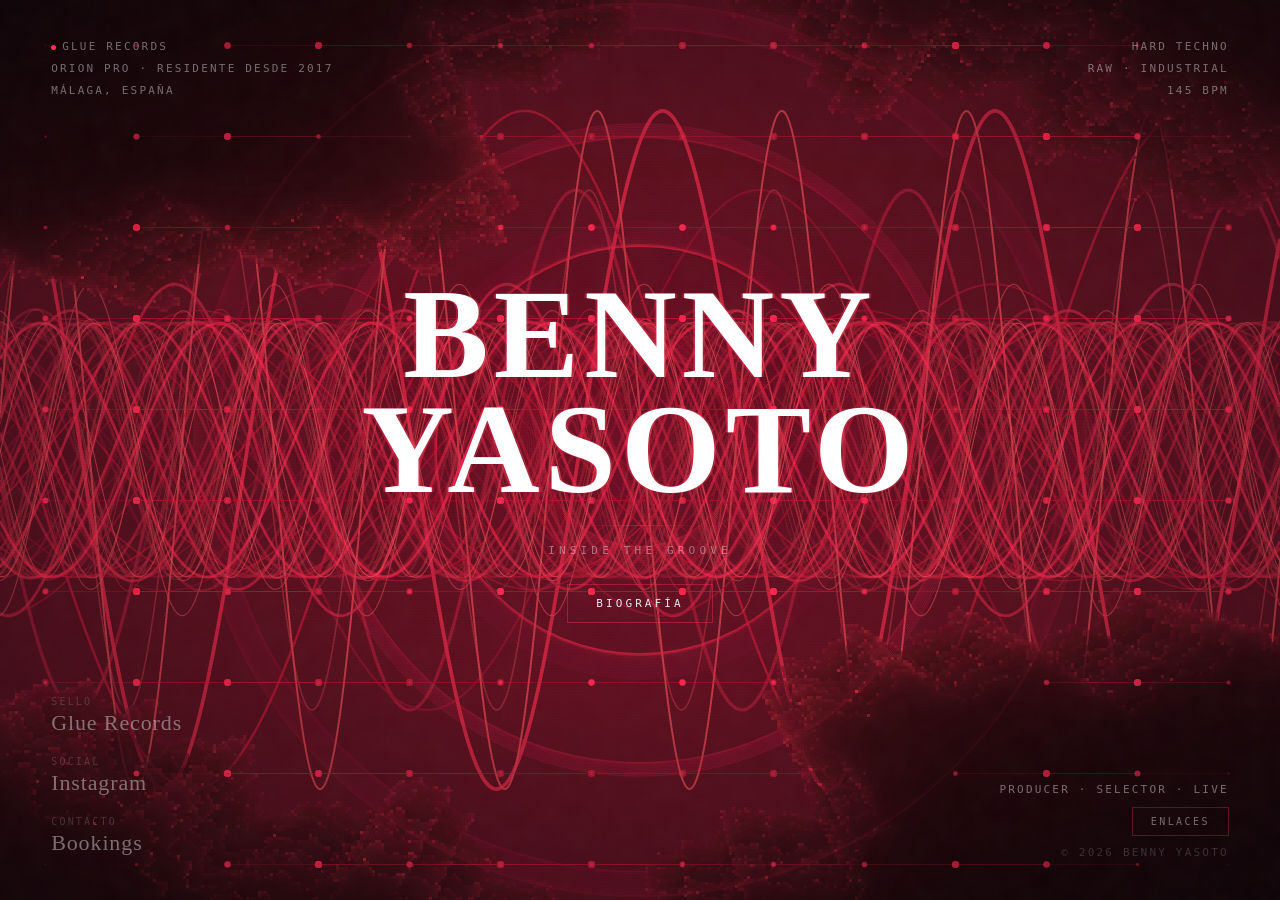
==== index.html @ 27568056 "fix: canvas visibilitychange, deferred boot, and modal focus Cancel rAF when tab hidden; defer fract" ====
<!DOCTYPE html>
<html lang="es">
<head>
<meta charset="UTF-8">
<meta name="viewport" content="width=device-width, initial-scale=1.0, viewport-fit=cover">
<meta name="description" content="Benny Yasoto — DJ y productor de techno de Málaga. Residente de Orion Pro. Hard techno, techno raw e industrial. Más de 20 años en la escena.">
<meta name="keywords" content="Benny Yasoto, techno Málaga, hard techno, Orion Pro, Glue Records, DJ España, techno industrial">
<meta name="author" content="Benny Yasoto">
<meta name="robots" content="index, follow, max-image-preview:large, max-snippet:-1, max-video-preview:-1">
<meta name="theme-color" content="#030308">
<meta name="color-scheme" content="dark">
<!-- CSP: unsafe-inline required for inline fractal script on GitHub Pages (no HTTP headers). -->
<meta http-equiv="Content-Security-Policy" content="default-src 'self'; script-src 'self' 'unsafe-inline'; style-src 'self' 'unsafe-inline' https://fonts.googleapis.com; font-src https://fonts.gstatic.com; img-src 'self' data: https:; connect-src 'self'; frame-ancestors 'none'">
<title>Benny Yasoto · Hard Techno · Málaga</title>

<link rel="canonical" href="https://bennyasoto.com/">
<link rel="alternate" hreflang="es" href="https://bennyasoto.com/">
<link rel="alternate" hreflang="x-default" href="https://bennyasoto.com/">
<link rel="icon" type="image/x-icon" href="/favicon.ico">
<link rel="icon" type="image/png" sizes="32x32" href="/favicon-32x32.png">
<link rel="icon" type="image/png" sizes="16x16" href="/favicon-16x16.png">
<link rel="apple-touch-icon" sizes="180x180" href="/apple-touch-icon.png">
<link rel="manifest" href="/site.webmanifest">

<meta property="og:type" content="website">
<meta property="og:title" content="Benny Yasoto · Hard Techno · Málaga">
<meta property="og:description" content="DJ malagueño, residente de Orion Pro. Techno raw e industrial con más de 20 años de trayectoria.">
<meta property="og:url" content="https://bennyasoto.com/">
<meta property="og:image" content="https://bennyasoto.com/assets/images/benny-yasoto.webp">
<meta property="og:locale" content="es_ES">

<meta name="twitter:card" content="summary_large_image">
<meta name="twitter:title" content="Benny Yasoto">
<meta name="twitter:description" content="Hard techno · Raw · Málaga · Orion Pro">
<meta name="twitter:image" content="https://bennyasoto.com/assets/images/benny-yasoto.webp">

<script type="application/ld+json">
{
  "@context": "https://schema.org",
  "@type": "MusicGroup",
  "name": "Benny Yasoto",
  "url": "https://bennyasoto.com",
  "description": "DJ y productor de techno con base en Málaga. Residente de Orion Pro. Hard techno, raw e industrial. Más de 20 años en la escena.",
  "image": "https://bennyasoto.com/assets/images/benny-yasoto.webp",
  "genre": ["Techno", "Hard Techno", "Industrial Techno", "Electronic"],
  "address": {
    "@type": "PostalAddress",
    "addressLocality": "Málaga",
    "addressCountry": "ES"
  },
  "memberOf": {
    "@type": "MusicGroup",
    "name": "Glue Records",
    "url": "https://gluerecords.club"
  },
  "sameAs": [
    "https://gluerecords.club",
    "https://www.instagram.com/bennyyasoto/",
    "https://ra.co/dj/bennyyasoto",
    "https://www.beatport.com/artist/benny-yasoto/81478",
    "https://musiluz.com/staff/benny_yasoto"
  ]
}
</script>
<script type="application/ld+json">
{
  "@context": "https://schema.org",
  "@type": "Person",
  "name": "Benny Yasoto",
  "jobTitle": "DJ",
  "knowsAbout": ["Techno", "Hard Techno", "Electronic Music Production", "DJ Techniques"],
  "url": "https://bennyasoto.com",
  "sameAs": [
    "https://gluerecords.club",
    "https://www.instagram.com/bennyyasoto/",
    "https://ra.co/dj/bennyyasoto",
    "https://www.beatport.com/artist/benny-yasoto/81478",
    "https://musiluz.com/staff/benny_yasoto"
  ]
}
</script>

<link rel="dns-prefetch" href="//fonts.googleapis.com">
<link rel="preconnect" href="https://fonts.googleapis.com">
<link rel="preconnect" href="https://fonts.gstatic.com" crossorigin>
<style>
/* Benny Yasoto — theme (Dedalo101 artist site) */
:root {
  --bg: #030308;
  --red: #ff3355;
  --red-hot: #ff5570;
  --red-deep: #c41835;
  --text: #e8e8f0;
  --dim: rgba(232, 232, 240, 0.45);
  --faint: rgba(232, 232, 240, 0.18);
  --font-mono: 'Share Tech Mono', ui-monospace, 'Cascadia Mono', monospace;
  --font-display: 'Special Elite', Georgia, serif;
}

*, *::before, *::after { margin: 0; padding: 0; box-sizing: border-box; }

html {
  -webkit-text-size-adjust: 100%;
  text-size-adjust: 100%;
  color-scheme: dark;
}

html, body {
  width: 100%;
  height: 100%;
  overflow: hidden;
  overscroll-behavior: none;
  touch-action: none;
  background: var(--bg);
  color: var(--text);
  font-family: var(--font-mono);
}

#bg-canvas {
  position: fixed;
  inset: 0;
  z-index: 0;
  width: 100%;
  height: 100%;
  pointer-events: none;
  touch-action: none;
}

.vignette {
  position: fixed;
  inset: 0;
  z-index: 1;
  pointer-events: none;
  background: radial-gradient(ellipse 90% 85% at 50% 48%, transparent 35%, rgba(3, 3, 8, 0.55) 100%);
}

.scanlines {
  position: fixed;
  inset: 0;
  z-index: 2;
  pointer-events: none;
  opacity: 0.85;
  background: repeating-linear-gradient(
    to bottom,
    transparent,
    transparent 2px,
    rgba(0, 0, 0, 0.04) 2px,
    rgba(0, 0, 0, 0.04) 3px
  );
}

.grain {
  position: fixed;
  z-index: 3;
  pointer-events: none;
  inset: -150%;
  width: 400%;
  height: 400%;
  opacity: 0.03;
  background-image: url("data:image/svg+xml,%3Csvg viewBox='0 0 200 200' xmlns='http://www.w3.org/2000/svg'%3E%3Cfilter id='n'%3E%3CfeTurbulence type='fractalNoise' baseFrequency='.8' numOctaves='4' stitchTiles='stitch'/%3E%3C/filter%3E%3Crect width='100%25' height='100%25' filter='url(%23n)'/%3E%3C/svg%3E");
  animation: grain 0.45s steps(1) infinite;
}

@keyframes grain {
  0%   { transform: translate(0, 0); }
  20%  { transform: translate(-3%, -5%); }
  40%  { transform: translate(5%, 2%); }
  60%  { transform: translate(-2%, 6%); }
  80%  { transform: translate(4%, -3%); }
  100% { transform: translate(0, 0); }
}

/* ── Shell grid (Glue-inspired corners) ─────────────────────────── */
.shell {
  position: fixed;
  inset: 0;
  z-index: 10;
  display: grid;
  grid-template-columns: 1fr auto 1fr;
  grid-template-rows: 1fr auto 1fr;
  padding: clamp(20px, 4vh, 56px) clamp(20px, 4vw, 72px);
  padding-top: max(clamp(20px, 4vh, 56px), env(safe-area-inset-top));
  padding-bottom: max(clamp(20px, 4vh, 56px), env(safe-area-inset-bottom));
  padding-left: max(clamp(20px, 4vw, 72px), env(safe-area-inset-left));
  padding-right: max(clamp(20px, 4vw, 72px), env(safe-area-inset-right));
  pointer-events: none;
}

.corner-tl { grid-column: 1; grid-row: 1; align-self: start; justify-self: start; }
.corner-tr { grid-column: 3; grid-row: 1; align-self: start; justify-self: end; text-align: right; }
.corner-bl { grid-column: 1; grid-row: 3; align-self: end; justify-self: start; }
.corner-br { grid-column: 3; grid-row: 3; align-self: end; justify-self: end; text-align: right; }
.center { grid-column: 2; grid-row: 2; align-self: center; justify-self: center; text-align: center; pointer-events: all; }

.meta {
  font-size: clamp(9px, 1vw, 11px);
  letter-spacing: 0.2em;
  line-height: 2;
  color: var(--dim);
  text-transform: uppercase;
  pointer-events: all;
}

.meta a {
  color: inherit;
  text-decoration: none;
  transition: color 0.2s;
}

.meta a:hover { color: var(--red); }

.meta-foot {
  color: var(--faint);
}

.meta-sep { color: var(--faint); pointer-events: none; }

.pulse {
  display: inline-block;
  width: 5px;
  height: 5px;
  border-radius: 50%;
  background: var(--red);
  margin-right: 6px;
  vertical-align: middle;
  animation: throb 2.4s ease-in-out infinite;
}

@keyframes throb {
  0%, 100% { opacity: 1; transform: scale(1); }
  50% { opacity: 0.3; transform: scale(0.7); }
}

/* ── Hero ───────────────────────────────────────────────────────── */
.title-wrap {
  position: relative;
  display: inline-block;
  margin: 0 auto;
}

.title {
  font-family: var(--font-display);
  font-size: clamp(48px, 12vw, 128px);
  line-height: 0.9;
  letter-spacing: 0.04em;
  text-transform: uppercase;
  color: #fff;
  text-shadow:
    -2px 0 0 rgba(255, 40, 80, 0.4),
    2px 0 0 rgba(255, 85, 95, 0.3),
    0 0 60px rgba(255, 51, 85, 0.12);
  user-select: none;
}

.title-line {
  position: relative;
  display: inline-block;
}

.title-line::before,
.title-line::after {
  content: attr(data-text);
  position: absolute;
  inset: 0;
  pointer-events: none;
}

.title-line::before {
  color: var(--red);
  animation: glitch1 7s infinite step-start;
  clip-path: polygon(0 0, 0 0, 0 0, 0 0);
}

.title-line::after {
  color: var(--red-hot);
  animation: glitch2 7s infinite step-start;
  clip-path: polygon(0 0, 0 0, 0 0, 0 0);
}

@keyframes glitch1 {
  0%, 88%, 100% { clip-path: polygon(0 0, 0 0, 0 0, 0 0); transform: translate(0); }
  89% { clip-path: polygon(0 18%, 100% 18%, 100% 40%, 0 40%); transform: translate(-3px, 1px); opacity: 0.85; }
  90% { clip-path: polygon(0 55%, 100% 55%, 100% 70%, 0 70%); transform: translate(3px, 0); opacity: 0.6; }
  91% { clip-path: polygon(0 0, 0 0, 0 0, 0 0); }
}

@keyframes glitch2 {
  0%, 90%, 100% { clip-path: polygon(0 0, 0 0, 0 0, 0 0); transform: translate(0); }
  91% { clip-path: polygon(0 32%, 100% 32%, 100% 52%, 0 52%); transform: translate(4px, -1px); opacity: 0.45; }
  92% { clip-path: polygon(0 0, 0 0, 0 0, 0 0); }
}

.eyebrow {
  display: block;
  font-size: clamp(8px, 1vw, 10px);
  letter-spacing: 0.55em;
  color: rgba(255, 51, 85, 0.45);
  text-transform: uppercase;
  margin-bottom: clamp(12px, 2vh, 24px);
}

.rule {
  display: block;
  width: clamp(48px, 12vw, 120px);
  height: 1px;
  margin: clamp(14px, 2vh, 22px) auto;
  background: linear-gradient(90deg, transparent, var(--red), transparent);
  opacity: 0.4;
}

.tagline {
  font-size: clamp(9px, 1.1vw, 11px);
  letter-spacing: 0.38em;
  color: var(--dim);
  text-transform: uppercase;
}

/* ── Bio button ─────────────────────────────────────────────────── */
.btn-bio {
  display: inline-block;
  margin-top: clamp(18px, 3vh, 28px);
  padding: 12px 28px;
  font-family: var(--font-mono);
  font-size: clamp(9px, 1vw, 11px);
  letter-spacing: 0.28em;
  text-transform: uppercase;
  color: var(--text);
  background: transparent;
  border: 1px solid rgba(255, 51, 85, 0.4);
  cursor: pointer;
  transition: border-color 0.2s, color 0.2s, box-shadow 0.2s;
}

.btn-bio:hover,
.btn-bio:focus-visible,
.btn-links:hover,
.btn-links:focus-visible {
  border-color: var(--red);
  color: var(--red);
  box-shadow: 0 0 24px rgba(255, 51, 85, 0.2);
  outline: none;
}

.btn-links {
  display: inline-block;
  margin: 6px 0;
  padding: 8px 18px;
  font-family: var(--font-mono);
  font-size: clamp(8px, 0.95vw, 10px);
  letter-spacing: 0.24em;
  text-transform: uppercase;
  color: var(--dim);
  background: transparent;
  border: 1px solid rgba(255, 51, 85, 0.3);
  cursor: pointer;
  transition: border-color 0.2s, color 0.2s, box-shadow 0.2s;
  pointer-events: all;
}

/* ── Links ──────────────────────────────────────────────────────── */
.links {
  display: flex;
  flex-direction: column;
  gap: 12px;
  pointer-events: all;
}

.link {
  text-decoration: none;
  display: flex;
  flex-direction: column;
  gap: 3px;
  position: relative;
  padding-bottom: 8px;
}

.link::after {
  content: '';
  position: absolute;
  bottom: 0;
  left: 0;
  height: 1px;
  width: 0;
  background: var(--red);
  transition: width 0.45s cubic-bezier(0.22, 1, 0.36, 1);
}

.link:hover::after { width: 100%; }
.link:hover .l-name { color: #fff; }
.link:hover .l-plat { color: var(--red); }

.l-plat {
  font-size: clamp(8px, 1vw, 10px);
  letter-spacing: 0.22em;
  color: var(--faint);
  text-transform: uppercase;
}

.l-name {
  font-family: var(--font-display);
  font-size: clamp(16px, 3vw, 22px);
  letter-spacing: 0.04em;
  color: var(--dim);
  transition: color 0.2s;
}

/* ── Modals ─────────────────────────────────────────────────────── */
.site-modal {
  position: fixed;
  inset: 0;
  z-index: 100;
  display: flex;
  align-items: center;
  justify-content: center;
  padding: clamp(16px, 4vw, 40px);
  background: rgba(3, 3, 8, 0.88);
  backdrop-filter: blur(8px);
  opacity: 0;
  visibility: hidden;
  transition: opacity 0.3s ease, visibility 0.3s;
  pointer-events: none;
  touch-action: auto;
}

.site-modal.is-open {
  opacity: 1;
  visibility: visible;
  pointer-events: all;
}

.site-modal__dialog {
  position: relative;
  width: min(720px, 100%);
  max-height: min(90vh, 820px);
  overflow-y: auto;
  touch-action: pan-y;
  scrollbar-width: thin;
  scrollbar-color: var(--faint) transparent;
  background: rgba(8, 8, 16, 0.98);
  border: 1px solid rgba(255, 51, 85, 0.25);
  box-shadow: 0 24px 80px rgba(0, 0, 0, 0.6);
  padding: clamp(20px, 4vw, 36px);
}

.site-modal__close {
  position: absolute;
  top: 12px;
  right: 14px;
  width: 36px;
  height: 36px;
  font-size: 22px;
  line-height: 1;
  color: var(--dim);
  background: none;
  border: 1px solid var(--faint);
  cursor: pointer;
  transition: color 0.2s, border-color 0.2s;
}

.site-modal__close:hover,
.site-modal__close:focus-visible {
  color: var(--red);
  border-color: var(--red);
  outline: none;
}

.bio-modal__grid {
  display: grid;
  grid-template-columns: minmax(120px, 200px) 1fr;
  gap: clamp(16px, 3vw, 28px);
  align-items: start;
}

.bio-modal__photo {
  width: 100%;
  aspect-ratio: 1;
  object-fit: cover;
  border: 1px solid rgba(255, 51, 85, 0.2);
  filter: contrast(1.05) saturate(0.9);
}

.bio-modal__title {
  font-family: var(--font-display);
  font-size: clamp(22px, 4vw, 32px);
  letter-spacing: 0.06em;
  text-transform: uppercase;
  color: #fff;
  margin-bottom: 12px;
}

.bio-modal__subtitle {
  font-size: clamp(8px, 0.95vw, 10px);
  letter-spacing: 0.25em;
  color: rgba(255, 51, 85, 0.55);
  text-transform: uppercase;
  margin-bottom: 18px;
}

.bio-modal__text {
  font-size: clamp(12px, 1.35vw, 14px);
  line-height: 1.75;
  letter-spacing: 0.02em;
  color: var(--dim);
  text-transform: none;
}

.bio-modal__text p + p {
  margin-top: 1em;
}

.bio-modal__text strong {
  color: var(--text);
  font-weight: 400;
}

.bio-modal__heading {
  font-family: var(--font-display);
  font-size: clamp(14px, 2vw, 18px);
  letter-spacing: 0.08em;
  text-transform: uppercase;
  color: rgba(255, 51, 85, 0.75);
  margin-top: 1.4em;
  margin-bottom: 0.5em;
}

.bio-modal__text .bio-modal__heading:first-child {
  margin-top: 0;
}

.links-modal__title {
  font-family: var(--font-display);
  font-size: clamp(22px, 4vw, 32px);
  letter-spacing: 0.06em;
  text-transform: uppercase;
  color: #fff;
  margin-bottom: 10px;
  padding-right: 40px;
}

.links-modal__subtitle {
  font-size: clamp(8px, 0.95vw, 10px);
  letter-spacing: 0.25em;
  color: rgba(255, 51, 85, 0.55);
  text-transform: uppercase;
  margin-bottom: 20px;
}

.links-modal__list {
  list-style: none;
  display: flex;
  flex-direction: column;
  gap: 0;
}

.links-modal__list li {
  border-bottom: 1px solid rgba(255, 51, 85, 0.12);
}

.links-modal__list a {
  display: block;
  padding: 12px 0;
  font-size: clamp(11px, 1.2vw, 13px);
  letter-spacing: 0.06em;
  color: var(--dim);
  text-decoration: none;
  text-transform: none;
  transition: color 0.2s, padding-left 0.25s;
}

.links-modal__list a:hover,
.links-modal__list a:focus-visible {
  color: var(--red);
  padding-left: 6px;
  outline: none;
}

/* ── Touch targets ──────────────────────────────────────────────── */
nav,
.links,
.link,
.btn-bio,
.btn-links,
.meta a,
.site-modal a,
.site-modal button {
  touch-action: manipulation;
}

/* ── Mobile layout ──────────────────────────────────────────────── */
@media (max-width: 767px) {
  .shell {
    grid-template-columns: 1fr;
    grid-template-rows: auto 1fr auto auto;
    grid-template-areas:
      "top"
      "center"
      "links"
      "foot";
    gap: 10px;
    padding-top: max(14px, env(safe-area-inset-top));
    padding-bottom: max(14px, env(safe-area-inset-bottom));
    padding-left: max(16px, env(safe-area-inset-left));
    padding-right: max(16px, env(safe-area-inset-right));
  }

  .corner-tl {
    grid-area: top;
    grid-column: unset;
    grid-row: unset;
    line-height: 1.75;
  }

  .corner-tr { display: none; }

  .center {
    grid-area: center;
    grid-column: unset;
    grid-row: unset;
    align-self: center;
    padding: 8px 0;
  }

  .corner-bl {
    grid-area: links;
    grid-column: unset;
    grid-row: unset;
    justify-self: stretch;
    width: 100%;
  }

  .corner-br {
    grid-area: foot;
    grid-column: unset;
    grid-row: unset;
    text-align: center;
    justify-self: center;
    line-height: 1.6;
  }

  .title {
    font-size: clamp(38px, 13vw, 68px);
  }

  .eyebrow {
    letter-spacing: 0.35em;
    margin-bottom: clamp(10px, 2vh, 18px);
  }

  .links {
    flex-direction: row;
    flex-wrap: wrap;
    justify-content: center;
    gap: 16px 24px;
  }

  .link {
    min-width: 0;
    padding-bottom: 6px;
  }

  .l-name {
    font-size: clamp(14px, 4vw, 18px);
  }

  .meta {
    font-size: clamp(8px, 2.4vw, 10px);
  }
}

@media (max-width: 560px) {
  .bio-modal__grid {
    grid-template-columns: 1fr;
  }

  .bio-modal__photo {
    max-width: 200px;
    margin: 0 auto;
  }
}

@media (prefers-reduced-motion: reduce) {
  .pulse,
  .grain,
  .title-line::before,
  .title-line::after {
    animation: none;
  }

  #bg-canvas {
    opacity: 0.55;
  }
}
/* a11y: skip link for keyboard users */
.skip-link {
  position: absolute;
  left: -9999px;
  top: 0;
  z-index: 9999;
  background: #fff;
  color: #000;
  padding: 0.5em 1em;
  text-decoration: none;
}
.skip-link:focus {
  left: 0;
}

/* creative: mechanical slide-in for modals — fast techno feel */
.site-modal.is-open .site-modal__dialog {
  animation: modal-in 80ms ease-out both;
}
@keyframes modal-in {
  from { transform: translateY(12px); opacity: 0.6; }
  to { transform: translateY(0); opacity: 1; }
}

/* creative: crosshair cursor on pointer devices */
@media (hover: hover) and (pointer: fine) {
  html, body, .shell, .shell a, .shell button {
    cursor: url("data:image/svg+xml,%3Csvg xmlns='http://www.w3.org/2000/svg' width='20' height='20' viewBox='0 0 20 20'%3E%3Cpath stroke='%23ff2850' stroke-width='1.2' d='M10 0v20M0 10h20'/%3E%3Ccircle cx='10' cy='10' r='2' fill='%23ff2850'/%3E%3C/svg%3E") 10 10, crosshair;
  }
}

/* creative: left-border flash on links modal hover */
.links-modal__list a {
  border-left: 2px solid transparent;
  padding-left: 8px;
  transition: color 0.2s, padding-left 0.25s, border-color 0.15s;
}
.links-modal__list a:hover,
.links-modal__list a:focus-visible {
  border-left-color: var(--red);
  padding-left: 12px;
}

@media (prefers-reduced-motion: reduce) {
  .site-modal.is-open .site-modal__dialog {
    animation: none;
  }
}

</style>
<link rel="preload" as="style" href="https://fonts.googleapis.com/css2?family=Special+Elite&family=Share+Tech+Mono&display=swap" onload="this.onload=null;this.rel='stylesheet'">
<noscript><link rel="stylesheet" href="https://fonts.googleapis.com/css2?family=Special+Elite&family=Share+Tech+Mono&display=swap"></noscript>
<script>
if ('ontouchstart' in window) {
  document.addEventListener('touchmove', function (e) {
    if (e.target.closest && e.target.closest('.site-modal, .site-modal__dialog')) return;
    e.preventDefault();
  }, { passive: false });
}
</script>
</head>
<body>
<!-- creative: skip link — instant keyboard access to hero without tabbing through chrome -->
<a href="#main-content" class="skip-link">Saltar al contenido</a>

<canvas id="bg-canvas" role="presentation" aria-hidden="true"></canvas>
<div class="vignette" aria-hidden="true"></div>
<div class="scanlines" aria-hidden="true"></div>
<div class="grain" aria-hidden="true"></div>

<main class="shell">
  <div class="corner-tl meta">
    <a href="https://gluerecords.club" target="_blank" rel="noopener noreferrer"><span class="pulse"></span>Glue Records</a><br>
    <span>Orion Pro · Residente desde 2017</span><br>
    Málaga, España
  </div>

  <div class="corner-tr meta">
    Hard Techno<br>
    Raw · Industrial<br>
    145 BPM
  </div>

  <div class="center" id="main-content">
    <div class="title-wrap">
      <h1 class="title" id="lcp-title">
        <span class="title-line" data-text="Benny">Benny</span><br>
        <span class="title-line" data-text="Yasoto">Yasoto</span>
      </h1>
    </div>
    <span class="rule" aria-hidden="true"></span>
    <p class="tagline">Inside the groove</p>
    <button type="button" class="btn-bio" id="bio-open" aria-haspopup="dialog" aria-controls="bio-modal">
      Biografía
    </button>
  </div>

  <nav class="corner-bl links" aria-label="Enlaces">
    <a href="https://gluerecords.club" target="_blank" rel="noopener noreferrer" class="link">
      <span class="l-plat">Sello</span>
      <span class="l-name">Glue Records</span>
    </a>
    <a href="https://www.instagram.com/bennyyasoto/" target="_blank" rel="noopener noreferrer" class="link">
      <span class="l-plat">Social</span>
      <span class="l-name">Instagram</span>
    </a>
    <a href="mailto:bookings@bennyasoto.com" class="link">
      <span class="l-plat">Contacto</span>
      <span class="l-name">Bookings</span>
    </a>
  </nav>

  <div class="corner-br meta">
    <span>Producer · Selector · Live</span><br>
    <button type="button" class="btn-links" id="links-open" aria-haspopup="dialog" aria-controls="links-modal">
      Enlaces
    </button><br>
    <span class="meta-foot">© 2026 Benny Yasoto</span>
  </div>
</main>

<div class="site-modal bio-modal" id="bio-modal" role="dialog" aria-modal="true" aria-labelledby="bio-title" aria-hidden="true">
  <div class="site-modal__dialog bio-modal__dialog">
    <button type="button" class="site-modal__close bio-modal__close" id="bio-close" aria-label="Cerrar biografía"><span aria-hidden="true">×</span></button>
    <div class="bio-modal__grid">
      <picture>
        <source type="image/webp" srcset="assets/images/benny-yasoto.webp">
        <img
          class="bio-modal__photo"
          src="assets/images/benny-yasoto.jpg"
          width="400"
          height="400"
          alt="Benny Yasoto — DJ y productor de techno"
          loading="lazy"
          decoding="async"
        >
      </picture>
      <div>
        <h2 class="bio-modal__title" id="bio-title">Benny Yasoto</h2>
        <p class="bio-modal__subtitle">DJ · Productor · Docente · Málaga</p>
        <div class="bio-modal__text">
          <p>
            <strong>Benny Yasoto</strong> es un DJ, productor y docente con base en Málaga, reconocido por una trayectoria
            de más de 20 años que abarca desde el electro experimental hasta el techno minimalista. Además de su faceta
            artística como residente en clubes emblemáticos como <strong>Orion Pro</strong>, <strong>MANIKI</strong> y
            <strong>Mor Club</strong>, Yasoto ejerce actualmente como profesor de DJ, impartiendo Master Class en la
            academia <strong>Musiluz</strong> para formar a nuevas generaciones de artistas.
          </p>
          <h3 class="bio-modal__heading">Inicios y Conexión con Berlín</h3>
          <p>
            Su carrera comenzó precozmente a los 13 años con una residencia en el Squirrel Club de Estepona, donde definió
            su sonido inicial junto al colectivo <strong>Levation</strong>. Aunque su base siempre ha sido la costa malagueña,
            Yasoto consolidó una fuerte conexión con Berlín en sus años de formación y expansión profesional. Esta relación
            no solo se refleja en sus actuaciones en clubes legendarios de la capital alemana como <strong>Lux Club</strong>,
            <strong>Bar 23</strong> y <strong>Zmf</strong>, sino también en su producción musical: tiene programados
            lanzamientos con el sello berlinés <strong>Eintakt Records</strong>, lo que subraya su integración en la escena
            techno germánica desde sus inicios.
          </p>
          <h3 class="bio-modal__heading">Evolución Profesional y Colectivos</h3>
          <p>
            En el año 2000, dio un giro hacia sonidos más minimalistas durante su residencia en <strong>Rubí Club</strong>,
            uniéndose posteriormente al colectivo <strong>Toys</strong>. Un hito decisivo ocurrió en 2003 cuando, tras
            compartir cabina con <strong>Intelec</strong>, fue apadrinado por <strong>Miga-label</strong> (Granada), uno de
            los primeros net-labels europeos. Esta etapa le permitió expandir su presencia nacional, actuando en festivales
            como <strong>Etnosur</strong> (Jaén) y <strong>Klubber's Day</strong> (Madrid), y en clubes de toda la península.
          </p>
          <h3 class="bio-modal__heading">Labor Docente y Legado</h3>
          <p>
            Actualmente, Benny Yasoto combina su agenda de actuaciones —que incluye compartir cartel con figuras como
            <strong>Carl Cox</strong>, <strong>Ken Ishii</strong> y <strong>The Advent</strong>— con su labor educativa.
            En su rol de profesor, transmite su experiencia en técnica de mezcla, selección musical y cultura de club,
            enfocándose en la pureza del sonido y el uso del vinilo. Su producción discográfica incluye temas como
            «Beni el Bell» y «Elek Fresk», y mantiene una presencia activa como director artístico y residente en la sala
            <strong>True Club</strong> y <strong>Sala París 15</strong>.
          </p>
        </div>
      </div>
    </div>
  </div>
</div>

<div class="site-modal links-modal" id="links-modal" role="dialog" aria-modal="true" aria-labelledby="links-title" aria-hidden="true">
  <div class="site-modal__dialog links-modal__dialog">
    <button type="button" class="site-modal__close links-modal__close" id="links-close" aria-label="Cerrar enlaces"><span aria-hidden="true">×</span></button>
    <h2 class="links-modal__title" id="links-title">Enlaces</h2>
    <p class="links-modal__subtitle">Prensa · Música · Eventos · Formación</p>
    <ul class="links-modal__list">
      <li><a href="https://musiluz.com/staff/benny_yasoto" target="_blank" rel="noopener noreferrer">Musiluz · Profesor DJ</a></li>
      <li><a href="https://www.junodownload.com/artists/Benny+Yasoto/tracks/" target="_blank" rel="noopener noreferrer">Juno Download · Discografía</a></li>
      <li><a href="https://www.beatport.com/artist/benny-yasoto/81478" target="_blank" rel="noopener noreferrer">Beatport · Benny Yasoto</a></li>
      <li><a href="https://www.beatport.com/label/eintakt-records/1434" target="_blank" rel="noopener noreferrer">Beatport · Eintakt Records</a></li>
      <li><a href="https://ra.co/events/2220995" target="_blank" rel="noopener noreferrer">Resident Advisor · Evento</a></li>
      <li><a href="https://paris15.es/event/orion-pro-oscar-mulero/" target="_blank" rel="noopener noreferrer">Sala París 15 · Orion Pro × Óscar Mulero</a></li>
      <li><a href="https://entradium.com/en/events/orion-pro-fatima-hajji" target="_blank" rel="noopener noreferrer">Entradium · Orion Pro × Fatima Hajji</a></li>
      <li><a href="https://entradium.com/en/events/orion-pro-tensal" target="_blank" rel="noopener noreferrer">Entradium · Orion Pro × Tensal</a></li>
      <li><a href="https://entradium.com/events/polegroup-showcase-x-orion-pro-norbak-ribe" target="_blank" rel="noopener noreferrer">Entradium · Pole Group × Orion Pro</a></li>
      <li><a href="https://www.suenasur.com/evento/orion-adriana-lpez-173495490867694f9c57578.html" target="_blank" rel="noopener noreferrer">Suena Sur · Orion Pro × Adriana López</a></li>
      <li><a href="https://www.nostromomagazine.es/techno-internacional-made-in-malaga/" target="_blank" rel="noopener noreferrer">Nostromo Magazine · Made in Málaga</a></li>
      <li><a href="https://viciousmagazine.com/news/musiluz-aprende-disfruta-y-suena-con-un-futuro-que-es-mas-presente-que-nunca-en-el-sector-audiovisual/" target="_blank" rel="noopener noreferrer">Vicious Magazine · Musiluz</a></li>
      <li><a href="https://www.murcia.com/noticias/2008/06-19-sala-puertas-castilla-murcia-acoge.asp" target="_blank" rel="noopener noreferrer">Murcia.com · Sala Puertas de Castilla</a></li>
      <li><a href="https://es-es.facebook.com/orionprospain/videos/orion-pro-umekumek-l-poty-l-benny-yasoto-l-alex-ribera-l-paula-kasbaeh-unete-a-n/2983068191708045/" target="_blank" rel="noopener noreferrer">Facebook · Orion Pro × Umek</a></li>
      <li><a href="https://www.amazon.es/Benny-Yasoto/dp/B00EQBQ70G" target="_blank" rel="noopener noreferrer">Amazon · Benny Yasoto</a></li>
    </ul>
  </div>
</div>

<!-- visuals:inline:start -->
<script>
/**
 * Benny Yasoto — reactive wave/grid + Prisss-style fractals (red, 145 BPM)
 * Pointer/touch warps all layers. Patterns auto-cycle every 16 beats.
 */
(function () {
  'use strict';

  const reduceMotion = window.matchMedia('(prefers-reduced-motion: reduce)').matches;
  const isMobile = window.innerWidth < 768 || window.matchMedia('(pointer: coarse)').matches;

  const BPM = 145;
  const TEMPO = BPM / 60;
  const BEAT_SEC = 60 / BPM;
  const WAVE_SCROLL = BPM * 0.078;
  const GRID_STEP = BPM * 0.00048;
  const FADE_OPACITY = 0.04;
  const PULSE_FREQ = TEMPO * 2;
  const FLASH_THRESHOLD = 0.88;
  const GLITCH_FREQ = TEMPO * 4;
  const PATTERN_CYCLE_BEATS = 16;

  const C = {
    main: [255, 40, 80],
    hot: [255, 85, 95],
    deep: [196, 24, 53],
  };

  const rgba = (c, a) => `rgba(${c[0]},${c[1]},${c[2]},${a})`;
  const CSTR = { main: '255,40,80', hot: '255,85,95', deep: '196,24,53' };

  const PERFORMANCE_PRESETS = [
    {
      name: 'low',
      pixelStep: 5,
      maxIterations: 22,
      dataDensity: 55,
      dataDensityMobile: 32,
      barnsleyPoints: 1200,
      dragonIterations: 6,
      spiralDepth: 3,
      glitchSlices: 1,
      glitchNoise: 0.001,
      glitchRows: 2,
      glitchInterval: 480,
      snowflakeIterations: 2,
    },
    {
      name: 'medium',
      pixelStep: 4,
      maxIterations: 32,
      dataDensity: 90,
      dataDensityMobile: 50,
      barnsleyPoints: 2200,
      dragonIterations: 8,
      spiralDepth: 4,
      glitchSlices: 2,
      glitchNoise: 0.002,
      glitchRows: 4,
      glitchInterval: 360,
      snowflakeIterations: 3,
    },
    {
      name: 'high',
      pixelStep: 3,
      maxIterations: 42,
      dataDensity: 120,
      dataDensityMobile: 65,
      barnsleyPoints: 3400,
      dragonIterations: 10,
      spiralDepth: 5,
      glitchSlices: 3,
      glitchNoise: 0.0035,
      glitchRows: 5,
      glitchInterval: 300,
      snowflakeIterations: 4,
    },
  ];

  const performanceState = {
    presetIndex: isMobile ? 0 : 2,
    fpsSample: 60,
    lastTimestamp: performance.now(),
    framesElapsed: 0,
  };

  const TARGET_FPS = isMobile ? 40 : 55;

  let canvas = null;
  let ctx = null;
  let width = 0;
  let height = 0;
  let ptrX = 0;
  let ptrY = 0;
  let ptrNX = 0;
  let ptrNY = 0;
  let time = 0;
  let elapsed = 0;
  let currentPattern = 0;
  let lastPatternBeat = -1;
  let lastGlitchTime = performance.now();
  let gridT = 0;
  let reusableImageData = null;
  let pixelLayer = null;
  let pixelLayerCtx = null;
  let rafId = null; // fix: track rAF id so we can cancel when tab is hidden

  function getQuality() {
    return PERFORMANCE_PRESETS[performanceState.presetIndex];
  }

  function resizeCanvas() {
    width = window.innerWidth;
    height = window.innerHeight;
    canvas.width = width;
    canvas.height = height;
    reusableImageData = null;
    if (pixelLayer) {
      pixelLayer.width = width;
      pixelLayer.height = height;
    }
    ptrX = width / 2;
    ptrY = height / 2;
    ptrNX = 0;
    ptrNY = 0;
  }

  function setPointer(x, y) {
    if (!width || !height) return;
    ptrX = x;
    ptrY = y;
    ptrNX = (x / width) * 2 - 1;
    ptrNY = (y / height) * 2 - 1;
  }

  function pulseScale() {
    return 1 + 0.3 * Math.abs(Math.sin(time * PULSE_FREQ * Math.PI * 2));
  }

  function kickEnv(phase) {
    return Math.max(0, Math.exp(-phase * 14));
  }

  function distortedSine(x, drive) {
    const d = Math.max(1, drive);
    const s = Math.sin(x);
    return Math.max(-1, Math.min(1, (s * d) / d));
  }

  function ensurePixelLayer() {
    if (!pixelLayer || pixelLayer.width !== width || pixelLayer.height !== height) {
      pixelLayer = document.createElement('canvas');
      pixelLayer.width = width;
      pixelLayer.height = height;
      pixelLayerCtx = pixelLayer.getContext('2d', { alpha: true });
      reusableImageData = null;
    }
  }

  function acquireImageData() {
    ensurePixelLayer();
    if (!reusableImageData || reusableImageData.width !== width || reusableImageData.height !== height) {
      reusableImageData = pixelLayerCtx.createImageData(width, height);
    } else {
      reusableImageData.data.fill(0);
    }
    return reusableImageData;
  }

  /** Composite pixel fractals without wiping the reactive grid underneath. */
  function putPixelFractal(imageData) {
    ensurePixelLayer();
    pixelLayerCtx.clearRect(0, 0, width, height);
    pixelLayerCtx.putImageData(imageData, 0, 0);
    ctx.drawImage(pixelLayer, 0, 0);
  }

  function fillPixel(d, idx, v) {
    d[idx] = v;
    d[idx + 1] = Math.floor(v * 0.2);
    d[idx + 2] = Math.floor(v * 0.3);
    d[idx + 3] = 150 + v / 1.4;
  }

  /* ── Always-on reactive base: grid + waves (pointer-driven) ───── */
  function drawPulseGrid() {
    const cx = width * 0.5 + ptrNX * width * 0.28;
    const cy = height * 0.5 + ptrNY * height * 0.22;
    const step = Math.max(isMobile ? 44 : 32, Math.floor(width / 14));
    gridT += GRID_STEP;

    for (let x = step / 2; x < width; x += step) {
      for (let y = step / 2; y < height; y += step) {
        const d = Math.hypot(x - cx, y - cy);
        const wave = Math.sin(gridT * 2.8 - d * 0.018) * 0.5 + 0.5;
        ctx.beginPath();
        ctx.arc(x, y, 2.8 * wave + 0.8, 0, Math.PI * 2);
        ctx.fillStyle = `rgba(${CSTR.main},${(wave * 0.6 + 0.15).toFixed(2)})`;
        ctx.fill();
        if (x + step < width) {
          const w2 = Math.sin(gridT * 2.8 - (d + step * 0.5) * 0.018) * 0.5 + 0.5;
          ctx.beginPath();
          ctx.moveTo(x, y);
          ctx.lineTo(x + step, y);
          ctx.strokeStyle = `rgba(${CSTR.deep},${(wave * w2 * 0.28).toFixed(2)})`;
          ctx.lineWidth = 0.9;
          ctx.stroke();
        }
      }
    }

    for (let ring = 1; ring < 5; ring++) {
      const r = ring * Math.max(width, height) * 0.085 + Math.sin(gridT * 1.8 + ring) * 14;
      const al = Math.max(0, 0.38 - ring * 0.06);
      ctx.beginPath();
      ctx.arc(cx, cy, r, 0, Math.PI * 2);
      ctx.strokeStyle = `rgba(${CSTR.main},${al.toFixed(2)})`;
      ctx.lineWidth = 1;
      ctx.stroke();
    }
  }

  function drawWaveform(beatPhase) {
    const mx = ptrX / width;
    const my = ptrY / height;
    const cy = height * 0.5 + (my - 0.5) * height * 0.14;
    const kEnv = kickEnv(beatPhase);
    const drive = 1 + my * 14 + kEnv * 18;
    const freq = 1.6 + mx * 4.5;
    const amp = (0.32 + kEnv * 0.58) * height * 0.44;

    const layers = [
      { freq, col: `rgba(${CSTR.main},`, lw: 2.8 },
      { freq: freq * 0.5, col: `rgba(${CSTR.deep},`, lw: 1.6 },
      { freq: freq * 1.8, col: `rgba(${CSTR.hot},`, lw: 1 },
    ];

    layers.forEach((layer, li) => {
      ctx.beginPath();
      for (let px = 0; px <= width; px += 2) {
        const t2 =
          (px / width) * Math.PI * 2 * layer.freq +
          elapsed * WAVE_SCROLL * layer.freq +
          beatPhase * Math.PI * 2 +
          ptrNX * 0.8 +
          li * 0.5;
        const y = cy + distortedSine(t2, drive) * amp;
        px === 0 ? ctx.moveTo(px, y) : ctx.lineTo(px, y);
      }
      const al = 0.6 + kEnv * 0.38;
      ctx.strokeStyle = `${layer.col}${al})`;
      ctx.lineWidth = layer.lw + kEnv;
      ctx.stroke();
    });
  }

  function drawKickBurst(beatPhase) {
    const env = kickEnv(beatPhase);
    if (env < 0.05) return;
    const m = isMobile ? 0.5 : 0.8;
    const g = ctx.createRadialGradient(width / 2, height / 2, 0, width / 2, height / 2, width * 0.52);
    g.addColorStop(0, `rgba(${CSTR.main},${(env * 0.14 * m).toFixed(2)})`);
    g.addColorStop(0.35, `rgba(${CSTR.deep},${(env * 0.07 * m).toFixed(2)})`);
    g.addColorStop(1, 'rgba(0,0,0,0)');
    ctx.fillStyle = g;
    ctx.fillRect(0, 0, width, height);
  }

  /* ── Fractal patterns (pointer-reactive, auto-cycle) ──────────── */
  function drawDataStream(quality) {
    const base = isMobile ? quality.dataDensityMobile : quality.dataDensity;
    const density = base + ptrX / width * base * 0.5;
    const speed = 9 + (ptrY / height) * 20;
    ctx.font = `${13 + pulseScale() * 9}px monospace`;
    for (let i = 0; i < density; i++) {
      const x = Math.random() * width;
      const y = (Math.random() * height + time * speed) % height;
      const bits = (Math.random() > 0.5 ? '1' : '0').repeat(8 + Math.floor(Math.random() * 14));
      const col = Math.random() > 0.5 ? C.hot : C.main;
      ctx.fillStyle = rgba(col, 0.45 + Math.sin(time + i) * 0.25);
      ctx.fillText(bits, x, y);
    }
  }

  function drawDataField(quality) {
    const id = acquireImageData();
    const d = id.data;
    const step = quality.pixelStep;
    const maxIter = Math.round(quality.maxIterations + (ptrY / height) * 10);
    const zoom = 1.15 + (ptrX / width) * 0.6 + 0.25 * Math.sin(time * PULSE_FREQ);
    const cX = -0.75 + (ptrX / width) * 0.3;
    const cY = 0.2 + (ptrY / height) * 0.18;
    const ox = ptrNX * 0.12;
    const oy = ptrNY * 0.1;

    for (let px = 0; px < width; px += step) {
      for (let py = 0; py < height; py += step) {
        let x = (px + step * 0.5 - width / 2) / (0.5 * zoom * width) + ox;
        let y = (py + step * 0.5 - height / 2) / (0.5 * zoom * height) + oy;
        let iter = 0;
        while (x * x + y * y <= 4 && iter < maxIter) {
          const xt = x * x - y * y + cX;
          y = 2 * x * y + cY;
          x = xt;
          iter++;
        }
        if (iter < maxIter) {
          const v = 255 * (iter / maxIter * pulseScale());
          for (let dx = 0; dx < step && px + dx < width; dx++) {
            for (let dy = 0; dy < step && py + dy < height; dy++) {
              fillPixel(d, ((py + dy) * width + (px + dx)) * 4, v);
            }
          }
        }
      }
    }
    putPixelFractal(id);
  }

  function drawDataPath(cx2, cy2, segments, depth, rotation) {
    ctx.save();
    ctx.translate(cx2, cy2);
    ctx.rotate(rotation + Math.sin(time * TEMPO) * 0.35);
    for (let i = 0; i < depth; i++) {
      const len = 60 + i * 28 * pulseScale();
      const aStep = (Math.PI * 2) / segments;
      for (let j = 0; j < segments; j++) {
        const a = j * aStep + Math.cos(time + i) * 0.18;
        ctx.beginPath();
        ctx.moveTo(0, 0);
        ctx.lineTo(Math.cos(a) * len, Math.sin(a) * len);
        ctx.strokeStyle = rgba(i % 2 ? C.deep : C.main, 0.5 - (i / depth) * 0.38);
        ctx.lineWidth = 1.4 + pulseScale() * 2;
        ctx.stroke();
      }
    }
    ctx.restore();
  }

  function drawBinaryTriangle(ox, oy, size, depth) {
    ctx.fillStyle = rgba(C.main, 0.8);
    ctx.strokeStyle = rgba(C.hot, 0.6);
    ctx.lineWidth = pulseScale() * 1.4;
    function sier(x, y, sz, d) {
      if (d === 0 || sz < 2) {
        ctx.beginPath();
        ctx.moveTo(x, y);
        ctx.lineTo(x + sz, y);
        ctx.lineTo(x + sz / 2, y - (sz * Math.sqrt(3)) / 2);
        ctx.closePath();
        ctx.fill();
        ctx.stroke();
        return;
      }
      const hs = sz / 2;
      const hh = (sz * Math.sqrt(3)) / 2;
      sier(x, y, hs, d - 1);
      sier(x + hs, y, hs, d - 1);
      sier(x + hs / 2, y - hh / 2, hs, d - 1);
    }
    sier(ox, oy, size, depth);
  }

  function drawSpiralPattern(quality) {
    const size = Math.min(width, height) * 0.28;
    const maxLevel = quality.spiralDepth + Math.floor((ptrX / width) * 2);
    const scale = 0.78 + (ptrY / height) * 0.1;
    const spread = 0.18 + (ptrX / width) * 0.18 + Math.sin(time) * 0.08;
    const sides = Math.max(3, Math.floor(3 + (ptrY / height) * 3));
    ctx.strokeStyle = rgba(C.main, 0.82);
    ctx.fillStyle = rgba(C.hot, 0.82);
    ctx.lineWidth = Math.max(1.2, 3.5 * pulseScale());

    function branch(level) {
      if (level > maxLevel) return;
      ctx.beginPath();
      ctx.moveTo(0, 0);
      ctx.lineTo(size, 0);
      ctx.stroke();
      if (level < maxLevel) {
        ctx.save();
        ctx.translate(size * 0.12, 0);
        ctx.scale(scale, scale);
        ctx.rotate(spread);
        branch(level + 1);
        ctx.restore();
        ctx.save();
        ctx.translate(size * 0.48, 0);
        ctx.scale(scale, scale);
        ctx.rotate(spread * 1.35);
        branch(level + 1);
        ctx.restore();
      }
      ctx.beginPath();
      ctx.arc(size * 1.05, 0, size * 0.08, 0, Math.PI * 2);
      ctx.fill();
    }

    const ox = width / 2 + ptrNX * width * 0.06;
    const oy = height / 2 + ptrNY * height * 0.05;
    ctx.save();
    ctx.translate(ox, oy);
    for (let i = 0; i < sides; i++) {
      ctx.rotate((Math.PI * 2) / sides + time * 0.1);
      branch(0);
    }
    ctx.restore();
  }

  function drawMandelbrot(quality) {
    const id = acquireImageData();
    const d = id.data;
    const step = quality.pixelStep;
    const maxIter = Math.round(quality.maxIterations + (ptrY / height) * 8);
    const zoom = 1.2 + (ptrX / width) * 0.55 + 0.25 * Math.sin(time * PULSE_FREQ);
    const panX = ptrNX * 0.35;
    const panY = ptrNY * 0.35;

    for (let px = 0; px < width; px += step) {
      for (let py = 0; py < height; py += step) {
        let x0 = (px + step * 0.5 - width / 2) / (0.25 * zoom * width) + panX - 0.5;
        let y0 = (py + step * 0.5 - height / 2) / (0.25 * zoom * height) + panY;
        let x = 0;
        let y = 0;
        let iter = 0;
        while (x * x + y * y <= 4 && iter < maxIter) {
          const xt = x * x - y * y + x0;
          y = 2 * x * y + y0;
          x = xt;
          iter++;
        }
        if (iter < maxIter) {
          const v = 255 * (iter / maxIter * pulseScale());
          for (let dx = 0; dx < step && px + dx < width; dx++) {
            for (let dy = 0; dy < step && py + dy < height; dy++) {
              fillPixel(d, ((py + dy) * width + (px + dx)) * 4, v);
            }
          }
        }
      }
    }
    putPixelFractal(id);
  }

  function drawDragonCurve(quality) {
    ctx.strokeStyle = rgba(C.main, 0.82);
    ctx.lineWidth = Math.max(1.4, 1.8 * pulseScale());
    ctx.beginPath();
    const ox = width / 2 + ptrNX * width * 0.08;
    const oy = height / 2 + ptrNY * height * 0.06;
    let x = ox;
    let y = oy;
    let angle = time * 0.15;
    const len = 4 + (ptrY / height) * 8;
    const iters = Math.min(11, quality.dragonIterations + Math.floor((ptrX / width) * 3));
    function dragon(iter, dir) {
      if (iter === 0) {
        const ex = x + len * Math.cos(angle);
        const ey = y + len * Math.sin(angle);
        ctx.moveTo(x, y);
        ctx.lineTo(ex, ey);
        x = ex;
        y = ey;
        return;
      }
      dragon(iter - 1, 1);
      angle += dir * (Math.PI / 2);
      dragon(iter - 1, -1);
    }
    dragon(iters, 1);
    ctx.stroke();
  }

  function drawBarnsleyFern(quality) {
    ctx.fillStyle = rgba(C.main, 0.78);
    let x = 0;
    let y = 0;
    for (let i = 0; i < quality.barnsleyPoints; i++) {
      const r = Math.random();
      let nx;
      let ny;
      if (r < 0.01) { nx = 0; ny = 0.16 * y; }
      else if (r < 0.86) { nx = 0.85 * x + 0.04 * y; ny = -0.04 * x + 0.85 * y + 1.6; }
      else if (r < 0.93) { nx = 0.2 * x - 0.26 * y; ny = 0.23 * x + 0.22 * y + 1.6; }
      else { nx = -0.15 * x + 0.28 * y; ny = 0.26 * x + 0.24 * y + 0.44; }
      x = nx;
      y = ny;
      const px2 = width / 2 + x * 48 + ptrNX * 80;
      const py2 = height - y * 48 - (ptrY / height) * 90;
      ctx.fillRect(px2, py2, 1.2, 1.2);
    }
  }

  function drawKochSnowflake(quality) {
    ctx.strokeStyle = rgba(C.hot, 0.82);
    ctx.lineWidth = 1.2;
    const size = Math.min(width, height) * 0.28;
    const iters = Math.max(1, Math.min(4, quality.snowflakeIterations + Math.floor((ptrX / width) * 1.5)));
    const angle = time * 0.1;
    const cx = width / 2 + ptrNX * width * 0.05;
    const cy = height / 2 + ptrNY * height * 0.04;

    function koch(x1, y1, x2, y2, iter) {
      if (iter === 0) {
        ctx.beginPath();
        ctx.moveTo(x1, y1);
        ctx.lineTo(x2, y2);
        ctx.stroke();
        return;
      }
      const dx = x2 - x1;
      const dy = y2 - y1;
      const x3 = x1 + dx / 3;
      const y3 = y1 + dy / 3;
      const x4 = x1 + (2 * dx) / 3;
      const y4 = y1 + (2 * dy) / 3;
      const x5 = x3 + (x4 - x3) * Math.cos(Math.PI / 3) - (y4 - y3) * Math.sin(Math.PI / 3);
      const y5 = y3 + (x4 - x3) * Math.sin(Math.PI / 3) + (y4 - y3) * Math.cos(Math.PI / 3);
      koch(x1, y1, x3, y3, iter - 1);
      koch(x3, y3, x5, y5, iter - 1);
      koch(x5, y5, x4, y4, iter - 1);
      koch(x4, y4, x2, y2, iter - 1);
    }

    for (let i = 0; i < 3; i++) {
      const a1 = angle + (i * 2 * Math.PI) / 3;
      const a2 = angle + ((i + 1) * 2 * Math.PI) / 3;
      koch(cx + size * Math.cos(a1), cy + size * Math.sin(a1), cx + size * Math.cos(a2), cy + size * Math.sin(a2), iters);
    }
  }

  function applyGlitch(quality) {
    const now = performance.now();
    if (now - lastGlitchTime < quality.glitchInterval) return;
    lastGlitchTime = now;
    try {
      const imageData = ctx.getImageData(0, 0, width, height);
      const data = imageData.data;
      for (let s = 0; s < quality.glitchSlices; s++) {
        const sliceY = Math.floor(Math.random() * height);
        const sliceH = Math.floor(8 + Math.random() * 16);
        const shift = Math.floor(-28 + Math.random() * 56);
        for (let y = sliceY; y < sliceY + sliceH && y < height; y++) {
          for (let x = 0; x < width; x++) {
            const oi = (y * width + x) * 4;
            const nx = (x + shift + width) % width;
            const ni = (y * width + nx) * 4;
            data[ni] = data[oi];
            data[ni + 1] = data[oi + 1];
            data[ni + 2] = data[oi + 2];
            data[ni + 3] = data[oi + 3];
          }
        }
      }
      ctx.putImageData(imageData, 0, 0);
    } catch (_) { /* skip if security/taint */ }
  }

  function drawFractalPattern(quality) {
    switch (currentPattern) {
      case 0: drawDataStream(quality); break;
      case 1: drawDataField(quality); break;
      case 2: {
        const count = (quality.name === 'high' ? 4 : 3) + Math.floor((ptrY / height) * 2);
        const segments = Math.max(10, Math.floor(12 + (ptrX / width) * 12));
        const depth = Math.min(9, quality.spiralDepth + 4);
        for (let i = 0; i < count; i++) {
          const x = width / 2 + ptrNX * width * 0.12 + Math.sin(time * TEMPO + i) * width * 0.16;
          const y = height / 2 + ptrNY * height * 0.1 + Math.cos(time * TEMPO + i) * height * 0.16;
          drawDataPath(x, y, segments, depth, (time * TEMPO) / 2);
        }
        break;
      }
      case 3: {
        const size = height * 0.42 + (ptrY / height) * height * 0.2;
        const offsetX = width / 2 - size / 2 + ptrNX * 30;
        const offsetY = height / 2 + size * 0.26 + ptrNY * 20;
        drawBinaryTriangle(offsetX, offsetY, size, quality.spiralDepth + 2);
        ctx.save();
        ctx.translate(width / 2 + ptrNX * 20, height / 2 + ptrNY * 15);
        ctx.rotate((time * TEMPO) / 3);
        ctx.translate(-width / 2, -height / 2);
        drawBinaryTriangle(offsetX, offsetY, size * 0.68, quality.spiralDepth + 1);
        ctx.restore();
        break;
      }
      case 4: drawSpiralPattern(quality); break;
      case 5: drawMandelbrot(quality); break;
      case 6: drawDragonCurve(quality); break;
      case 7: drawBarnsleyFern(quality); break;
      case 8: drawKochSnowflake(quality); break;
      default: break;
    }
  }

  function maybeCyclePattern(beatN) {
    const bar = Math.floor(beatN / PATTERN_CYCLE_BEATS);
    if (bar !== lastPatternBeat) {
      lastPatternBeat = bar;
      currentPattern = (currentPattern + 1) % 9;
    }
  }

  function manualCycle(e) {
    if (e.target.closest('a, button, .site-modal, .site-modal *')) return;
    currentPattern = (currentPattern + 1) % 9;
    lastPatternBeat = Math.floor(Math.floor(elapsed / BEAT_SEC) / PATTERN_CYCLE_BEATS);
  }

  function animate(timestamp) {
    // fix: when hidden, cancelAnimationFrame stops the loop entirely (was still scheduling rAF)
    if (!width || !height || document.hidden) {
      rafId = null;
      return;
    }

    const now = timestamp || performance.now();
    let delta = now - performanceState.lastTimestamp;
    if (!Number.isFinite(delta) || delta <= 0) delta = 16;
    else if (delta > 180) delta = 180;

    performanceState.lastTimestamp = now;
    performanceState.fpsSample = performanceState.fpsSample * 0.92 + (1000 / Math.max(delta, 1)) * 0.08;
    performanceState.framesElapsed++;

    if (performanceState.framesElapsed % 45 === 0) {
      const fps = performanceState.fpsSample;
      if (fps < TARGET_FPS - 8 && performanceState.presetIndex > 0) performanceState.presetIndex -= 1;
      else if (fps > TARGET_FPS + 10 && performanceState.presetIndex < PERFORMANCE_PRESETS.length - 1) performanceState.presetIndex += 1;
    }

    const quality = getQuality();
    time += delta * 0.00125;
    elapsed += delta / 1000;

    const beatPhase = (elapsed / BEAT_SEC) % 1;
    const beatN = Math.floor(elapsed / BEAT_SEC);
    maybeCyclePattern(beatN);

    ctx.fillStyle = `rgba(3, 3, 8, ${FADE_OPACITY})`;
    ctx.fillRect(0, 0, width, height);

    if (Math.sin(time * PULSE_FREQ * Math.PI * 2) > FLASH_THRESHOLD) {
      ctx.fillStyle = rgba(C.main, 0.12);
      ctx.fillRect(0, 0, width, height);
    }

    ctx.globalAlpha = 0.72;
    drawFractalPattern(quality);
    ctx.globalAlpha = 1;

    drawPulseGrid();
    drawWaveform(beatPhase);
    drawKickBurst(beatPhase);

    if (!isMobile && quality.name !== 'low' && Math.sin(time * GLITCH_FREQ * Math.PI * 2) > 0.94) {
      applyGlitch(quality);
    }

    rafId = requestAnimationFrame(animate);
  }

  function startAnimationLoop() {
    if (reduceMotion || rafId !== null) return;
    rafId = requestAnimationFrame(animate);
  }

  function stopAnimationLoop() {
    if (rafId !== null) {
      cancelAnimationFrame(rafId);
      rafId = null;
    }
  }

  function boot() {
    canvas = document.getElementById('bg-canvas');
    if (!canvas) return;
    ctx = canvas.getContext('2d');
    if (!ctx) return;

    document.body.classList.add('visuals-ready');
    resizeCanvas();

    window.addEventListener('pointermove', (e) => setPointer(e.clientX, e.clientY), { passive: true });
    window.addEventListener('pointerdown', (e) => setPointer(e.clientX, e.clientY), { passive: true });
    document.addEventListener('touchmove', (e) => {
      if (e.touches[0]) setPointer(e.touches[0].clientX, e.touches[0].clientY);
    }, { passive: true });
    window.addEventListener('resize', resizeCanvas, { passive: true });
    if (window.visualViewport) {
      window.visualViewport.addEventListener('resize', resizeCanvas, { passive: true });
    }
    document.addEventListener('click', manualCycle);

    // fix: pause GPU loop when tab hidden; restart cleanly on visible
    document.addEventListener('visibilitychange', () => {
      if (document.hidden) stopAnimationLoop();
      else if (!reduceMotion) startAnimationLoop();
    });

    if (reduceMotion) {
      ctx.fillStyle = '#030308';
      ctx.fillRect(0, 0, width, height);
      currentPattern = 1;
      drawFractalPattern(getQuality());
      drawPulseGrid();
      drawWaveform(0);
      return;
    }

    ctx.fillStyle = '#030308';
    ctx.fillRect(0, 0, width, height);
    startAnimationLoop();
  }

  // perf: defer fractal boot until after LCP h1 paints
  function scheduleBoot() {
    const run = () => boot();
    if ('requestIdleCallback' in window) {
      requestIdleCallback(run, { timeout: 500 });
    } else {
      setTimeout(run, 500);
    }
  }

  if (document.readyState === 'loading') {
    document.addEventListener('DOMContentLoaded', scheduleBoot, { once: true });
  } else {
    scheduleBoot();
  }
})();
</script>
<!-- visuals:inline:end -->
<script src="assets/js/bio-modal.js" defer></script>
</body>
</html>
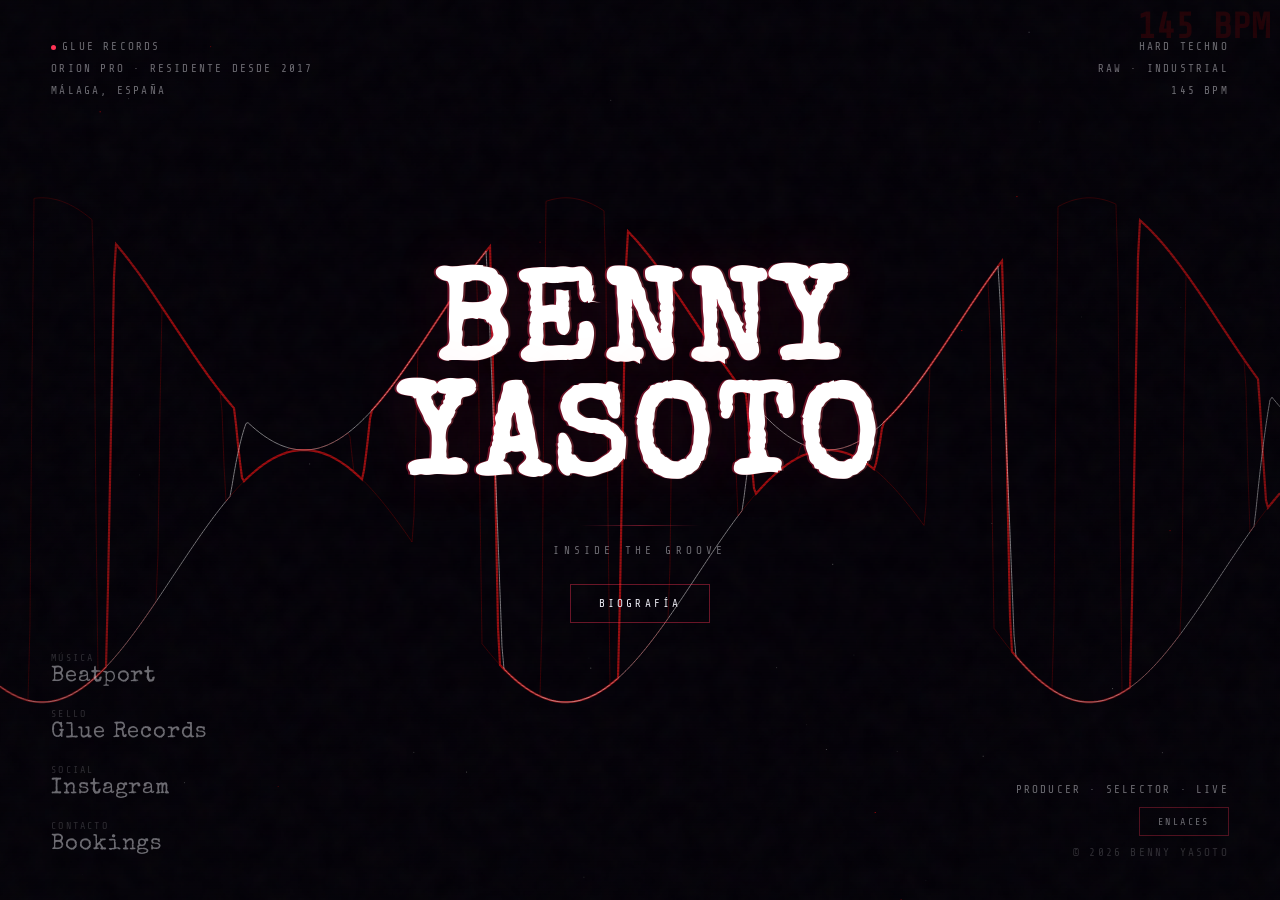
==== commit 6f6fc6f2: "Ship oscilloscope visuals and site improvements Embed GlueRecords-style 145 BPM canvas engine, add B" ====
--- a/index.html
+++ b/index.html
@@ -9,8 +9,8 @@
 <meta name="robots" content="index, follow, max-image-preview:large, max-snippet:-1, max-video-preview:-1">
 <meta name="theme-color" content="#030308">
 <meta name="color-scheme" content="dark">
-<!-- CSP: unsafe-inline required for inline fractal script on GitHub Pages (no HTTP headers). -->
-<meta http-equiv="Content-Security-Policy" content="default-src 'self'; script-src 'self' 'unsafe-inline'; style-src 'self' 'unsafe-inline' https://fonts.googleapis.com; font-src https://fonts.gstatic.com; img-src 'self' data: https:; connect-src 'self'; frame-ancestors 'none'">
+<!-- CSP: unsafe-inline required for inline canvas script on GitHub Pages (no HTTP headers). -->
+<meta http-equiv="Content-Security-Policy" content="default-src 'self'; script-src 'self' 'unsafe-inline'; style-src 'self' 'unsafe-inline'; font-src 'self'; img-src 'self' data: https:; connect-src 'self'; frame-ancestors 'none'">
 <title>Benny Yasoto · Hard Techno · Málaga</title>
 
 <link rel="canonical" href="https://bennyasoto.com/">
@@ -27,6 +27,7 @@
 <meta property="og:description" content="DJ malagueño, residente de Orion Pro. Techno raw e industrial con más de 20 años de trayectoria.">
 <meta property="og:url" content="https://bennyasoto.com/">
 <meta property="og:image" content="https://bennyasoto.com/assets/images/benny-yasoto.webp">
+<meta property="og:image:alt" content="Benny Yasoto — DJ y productor de techno">
 <meta property="og:locale" content="es_ES">
 
 <meta name="twitter:card" content="summary_large_image">
@@ -58,6 +59,8 @@
     "https://www.instagram.com/bennyyasoto/",
     "https://ra.co/dj/bennyyasoto",
     "https://www.beatport.com/artist/benny-yasoto/81478",
+    "https://soundcloud.com/gluerecords",
+    "https://www.mixcloud.com/gluerecords",
     "https://musiluz.com/staff/benny_yasoto"
   ]
 }
@@ -75,15 +78,30 @@
     "https://www.instagram.com/bennyyasoto/",
     "https://ra.co/dj/bennyyasoto",
     "https://www.beatport.com/artist/benny-yasoto/81478",
+    "https://soundcloud.com/gluerecords",
+    "https://www.mixcloud.com/gluerecords",
     "https://musiluz.com/staff/benny_yasoto"
   ]
 }
 </script>
 
-<link rel="dns-prefetch" href="//fonts.googleapis.com">
-<link rel="preconnect" href="https://fonts.googleapis.com">
-<link rel="preconnect" href="https://fonts.gstatic.com" crossorigin>
+<link rel="preload" href="assets/fonts/share-tech-mono.ttf" as="font" type="font/ttf" crossorigin>
+<link rel="preload" href="assets/fonts/special-elite.ttf" as="font" type="font/ttf" crossorigin>
 <style>
+@font-face {
+  font-family: 'Share Tech Mono';
+  font-style: normal;
+  font-weight: 400;
+  font-display: swap;
+  src: url('assets/fonts/share-tech-mono.ttf') format('truetype');
+}
+@font-face {
+  font-family: 'Special Elite';
+  font-style: normal;
+  font-weight: 400;
+  font-display: swap;
+  src: url('assets/fonts/special-elite.ttf') format('truetype');
+}
 /* Benny Yasoto — theme (Dedalo101 artist site) */
 :root {
   --bg: #030308;
@@ -110,7 +128,7 @@
   height: 100%;
   overflow: hidden;
   overscroll-behavior: none;
-  touch-action: none;
+  touch-action: manipulation;
   background: var(--bg);
   color: var(--text);
   font-family: var(--font-mono);
@@ -545,6 +563,31 @@
   margin-bottom: 20px;
 }
 
+.links-modal__section {
+  font-size: clamp(8px, 0.95vw, 10px);
+  letter-spacing: 0.2em;
+  color: var(--faint);
+  text-transform: uppercase;
+  margin: 18px 0 4px;
+  font-weight: 400;
+}
+
+.links-modal__section:first-of-type {
+  margin-top: 0;
+}
+
+.sr-only {
+  position: absolute;
+  width: 1px;
+  height: 1px;
+  padding: 0;
+  margin: -1px;
+  overflow: hidden;
+  clip: rect(0, 0, 0, 0);
+  white-space: nowrap;
+  border: 0;
+}
+
 .links-modal__list {
   list-style: none;
   display: flex;
@@ -740,22 +783,13 @@
 }
 
 </style>
-<link rel="preload" as="style" href="https://fonts.googleapis.com/css2?family=Special+Elite&family=Share+Tech+Mono&display=swap" onload="this.onload=null;this.rel='stylesheet'">
-<noscript><link rel="stylesheet" href="https://fonts.googleapis.com/css2?family=Special+Elite&family=Share+Tech+Mono&display=swap"></noscript>
-<script>
-if ('ontouchstart' in window) {
-  document.addEventListener('touchmove', function (e) {
-    if (e.target.closest && e.target.closest('.site-modal, .site-modal__dialog')) return;
-    e.preventDefault();
-  }, { passive: false });
-}
-</script>
 </head>
 <body>
 <!-- creative: skip link — instant keyboard access to hero without tabbing through chrome -->
 <a href="#main-content" class="skip-link">Saltar al contenido</a>
 
-<canvas id="bg-canvas" role="presentation" aria-hidden="true"></canvas>
+<p class="sr-only" id="bg-visuals-desc">Fondo animado sincronizado a 145 BPM. Sin audio. Los efectos se reducen con la preferencia de movimiento reducido del sistema.</p>
+<canvas id="bg-canvas" role="img" aria-labelledby="bg-visuals-desc"></canvas>
 <div class="vignette" aria-hidden="true"></div>
 <div class="scanlines" aria-hidden="true"></div>
 <div class="grain" aria-hidden="true"></div>
@@ -787,7 +821,11 @@
     </button>
   </div>
 
-  <nav class="corner-bl links" aria-label="Enlaces">
+  <nav class="corner-bl links" aria-label="Enlaces principales">
+    <a href="https://www.beatport.com/artist/benny-yasoto/81478" target="_blank" rel="noopener noreferrer" class="link">
+      <span class="l-plat">Música</span>
+      <span class="l-name">Beatport</span>
+    </a>
     <a href="https://gluerecords.club" target="_blank" rel="noopener noreferrer" class="link">
       <span class="l-plat">Sello</span>
       <span class="l-name">Glue Records</span>
@@ -875,23 +913,35 @@
   <div class="site-modal__dialog links-modal__dialog">
     <button type="button" class="site-modal__close links-modal__close" id="links-close" aria-label="Cerrar enlaces"><span aria-hidden="true">×</span></button>
     <h2 class="links-modal__title" id="links-title">Enlaces</h2>
-    <p class="links-modal__subtitle">Prensa · Música · Eventos · Formación</p>
+    <p class="links-modal__subtitle">Música · Booking · Formación · Prensa</p>
+
+    <h3 class="links-modal__section">Música</h3>
+    <ul class="links-modal__list">
+      <li><a href="https://www.beatport.com/artist/benny-yasoto/81478" target="_blank" rel="noopener noreferrer">Beatport · Benny Yasoto</a></li>
+      <li><a href="https://www.beatport.com/label/eintakt-records/1434" target="_blank" rel="noopener noreferrer">Beatport · Eintakt Records</a></li>
+      <li><a href="https://www.junodownload.com/artists/Benny+Yasoto/tracks/" target="_blank" rel="noopener noreferrer">Juno Download · Discografía</a></li>
+      <li><a href="https://soundcloud.com/gluerecords" target="_blank" rel="noopener noreferrer">SoundCloud · Glue Records</a></li>
+      <li><a href="https://www.mixcloud.com/gluerecords" target="_blank" rel="noopener noreferrer">Mixcloud · Glue Records</a></li>
+      <li><a href="https://www.amazon.es/Benny-Yasoto/dp/B00EQBQ70G" target="_blank" rel="noopener noreferrer">Amazon · Benny Yasoto</a></li>
+    </ul>
+
+    <h3 class="links-modal__section">Booking y perfil</h3>
+    <ul class="links-modal__list">
+      <li><a href="https://ra.co/dj/bennyyasoto" target="_blank" rel="noopener noreferrer">Resident Advisor · Perfil</a></li>
+      <li><a href="https://ra.co/events/2457690" target="_blank" rel="noopener noreferrer">Resident Advisor · GlueRecords.club First Ritual</a></li>
+      <li><a href="mailto:bookings@bennyasoto.com">Bookings · bookings@bennyasoto.com</a></li>
+    </ul>
+
+    <h3 class="links-modal__section">Formación</h3>
     <ul class="links-modal__list">
       <li><a href="https://musiluz.com/staff/benny_yasoto" target="_blank" rel="noopener noreferrer">Musiluz · Profesor DJ</a></li>
-      <li><a href="https://www.junodownload.com/artists/Benny+Yasoto/tracks/" target="_blank" rel="noopener noreferrer">Juno Download · Discografía</a></li>
-      <li><a href="https://www.beatport.com/artist/benny-yasoto/81478" target="_blank" rel="noopener noreferrer">Beatport · Benny Yasoto</a></li>
-      <li><a href="https://www.beatport.com/label/eintakt-records/1434" target="_blank" rel="noopener noreferrer">Beatport · Eintakt Records</a></li>
-      <li><a href="https://ra.co/events/2220995" target="_blank" rel="noopener noreferrer">Resident Advisor · Evento</a></li>
-      <li><a href="https://paris15.es/event/orion-pro-oscar-mulero/" target="_blank" rel="noopener noreferrer">Sala París 15 · Orion Pro × Óscar Mulero</a></li>
-      <li><a href="https://entradium.com/en/events/orion-pro-fatima-hajji" target="_blank" rel="noopener noreferrer">Entradium · Orion Pro × Fatima Hajji</a></li>
-      <li><a href="https://entradium.com/en/events/orion-pro-tensal" target="_blank" rel="noopener noreferrer">Entradium · Orion Pro × Tensal</a></li>
-      <li><a href="https://entradium.com/events/polegroup-showcase-x-orion-pro-norbak-ribe" target="_blank" rel="noopener noreferrer">Entradium · Pole Group × Orion Pro</a></li>
-      <li><a href="https://www.suenasur.com/evento/orion-adriana-lpez-173495490867694f9c57578.html" target="_blank" rel="noopener noreferrer">Suena Sur · Orion Pro × Adriana López</a></li>
+    </ul>
+
+    <h3 class="links-modal__section">Prensa y escena</h3>
+    <ul class="links-modal__list">
       <li><a href="https://www.nostromomagazine.es/techno-internacional-made-in-malaga/" target="_blank" rel="noopener noreferrer">Nostromo Magazine · Made in Málaga</a></li>
       <li><a href="https://viciousmagazine.com/news/musiluz-aprende-disfruta-y-suena-con-un-futuro-que-es-mas-presente-que-nunca-en-el-sector-audiovisual/" target="_blank" rel="noopener noreferrer">Vicious Magazine · Musiluz</a></li>
-      <li><a href="https://www.murcia.com/noticias/2008/06-19-sala-puertas-castilla-murcia-acoge.asp" target="_blank" rel="noopener noreferrer">Murcia.com · Sala Puertas de Castilla</a></li>
-      <li><a href="https://es-es.facebook.com/orionprospain/videos/orion-pro-umekumek-l-poty-l-benny-yasoto-l-alex-ribera-l-paula-kasbaeh-unete-a-n/2983068191708045/" target="_blank" rel="noopener noreferrer">Facebook · Orion Pro × Umek</a></li>
-      <li><a href="https://www.amazon.es/Benny-Yasoto/dp/B00EQBQ70G" target="_blank" rel="noopener noreferrer">Amazon · Benny Yasoto</a></li>
+      <li><a href="https://paris15.es" target="_blank" rel="noopener noreferrer">Sala París 15 · Málaga</a></li>
     </ul>
   </div>
 </div>
@@ -899,81 +949,25 @@
 <!-- visuals:inline:start -->
 <script>
 /**
- * Benny Yasoto — reactive wave/grid + Prisss-style fractals (red, 145 BPM)
- * Pointer/touch warps all layers. Patterns auto-cycle every 16 beats.
+ * Benny Yasoto — full-viewport oscilloscope engine (145 BPM)
+ * Ports GlueRecords #c-benny tile aesthetic: waveform, kick bursts, glitch, scanlines.
  */
 (function () {
   'use strict';
 
-  const reduceMotion = window.matchMedia('(prefers-reduced-motion: reduce)').matches;
+  const reduceMotion =
+    !window.__VISUALS_FORCE_ANIM__ &&
+    window.matchMedia('(prefers-reduced-motion: reduce)').matches;
   const isMobile = window.innerWidth < 768 || window.matchMedia('(pointer: coarse)').matches;
 
   const BPM = 145;
-  const TEMPO = BPM / 60;
   const BEAT_SEC = 60 / BPM;
-  const WAVE_SCROLL = BPM * 0.078;
-  const GRID_STEP = BPM * 0.00048;
-  const FADE_OPACITY = 0.04;
-  const PULSE_FREQ = TEMPO * 2;
-  const FLASH_THRESHOLD = 0.88;
-  const GLITCH_FREQ = TEMPO * 4;
-  const PATTERN_CYCLE_BEATS = 16;
-
-  const C = {
-    main: [255, 40, 80],
-    hot: [255, 85, 95],
-    deep: [196, 24, 53],
-  };
-
-  const rgba = (c, a) => `rgba(${c[0]},${c[1]},${c[2]},${a})`;
-  const CSTR = { main: '255,40,80', hot: '255,85,95', deep: '196,24,53' };
+  const STROBE_MS = 60;
 
   const PERFORMANCE_PRESETS = [
-    {
-      name: 'low',
-      pixelStep: 5,
-      maxIterations: 22,
-      dataDensity: 55,
-      dataDensityMobile: 32,
-      barnsleyPoints: 1200,
-      dragonIterations: 6,
-      spiralDepth: 3,
-      glitchSlices: 1,
-      glitchNoise: 0.001,
-      glitchRows: 2,
-      glitchInterval: 480,
-      snowflakeIterations: 2,
-    },
-    {
-      name: 'medium',
-      pixelStep: 4,
-      maxIterations: 32,
-      dataDensity: 90,
-      dataDensityMobile: 50,
-      barnsleyPoints: 2200,
-      dragonIterations: 8,
-      spiralDepth: 4,
-      glitchSlices: 2,
-      glitchNoise: 0.002,
-      glitchRows: 4,
-      glitchInterval: 360,
-      snowflakeIterations: 3,
-    },
-    {
-      name: 'high',
-      pixelStep: 3,
-      maxIterations: 42,
-      dataDensity: 120,
-      dataDensityMobile: 65,
-      barnsleyPoints: 3400,
-      dragonIterations: 10,
-      spiralDepth: 5,
-      glitchSlices: 3,
-      glitchNoise: 0.0035,
-      glitchRows: 5,
-      glitchInterval: 300,
-      snowflakeIterations: 4,
-    },
+    { name: 'low', noiseScale: 200 },
+    { name: 'medium', noiseScale: 320 },
+    { name: 'high', noiseScale: 400 },
   ];
 
   const performanceState = {
@@ -993,19 +987,23 @@
   let ptrY = 0;
   let ptrNX = 0;
   let ptrNY = 0;
-  let time = 0;
   let elapsed = 0;
-  let currentPattern = 0;
-  let lastPatternBeat = -1;
-  let lastGlitchTime = performance.now();
-  let gridT = 0;
-  let reusableImageData = null;
-  let pixelLayer = null;
-  let pixelLayerCtx = null;
-  let rafId = null; // fix: track rAF id so we can cancel when tab is hidden
+  let lastBeat = -1;
+  let glitchUntil = 0;
+  let strobeUntil = 0;
+  let sliceUntil = 0;
 
   function getQuality() {
     return PERFORMANCE_PRESETS[performanceState.presetIndex];
+  }
+
+  function kickEnv(phase) {
+    return Math.max(0, Math.exp(-phase * 14));
+  }
+
+  function distortedSine(x, drive) {
+    const s = Math.sin(x);
+    return Math.max(-1, Math.min(1, s * drive)) / Math.min(1, drive);
   }
 
   function resizeCanvas() {
@@ -1013,11 +1011,6 @@
     height = window.innerHeight;
     canvas.width = width;
     canvas.height = height;
-    reusableImageData = null;
-    if (pixelLayer) {
-      pixelLayer.width = width;
-      pixelLayer.height = height;
-    }
     ptrX = width / 2;
     ptrY = height / 2;
     ptrNX = 0;
@@ -1032,486 +1025,140 @@
     ptrNY = (y / height) * 2 - 1;
   }
 
-  function pulseScale() {
-    return 1 + 0.3 * Math.abs(Math.sin(time * PULSE_FREQ * Math.PI * 2));
-  }
-
-  function kickEnv(phase) {
-    return Math.max(0, Math.exp(-phase * 14));
-  }
-
-  function distortedSine(x, drive) {
-    const d = Math.max(1, drive);
-    const s = Math.sin(x);
-    return Math.max(-1, Math.min(1, (s * d) / d));
-  }
-
-  function ensurePixelLayer() {
-    if (!pixelLayer || pixelLayer.width !== width || pixelLayer.height !== height) {
-      pixelLayer = document.createElement('canvas');
-      pixelLayer.width = width;
-      pixelLayer.height = height;
-      pixelLayerCtx = pixelLayer.getContext('2d', { alpha: true });
-      reusableImageData = null;
-    }
-  }
-
-  function acquireImageData() {
-    ensurePixelLayer();
-    if (!reusableImageData || reusableImageData.width !== width || reusableImageData.height !== height) {
-      reusableImageData = pixelLayerCtx.createImageData(width, height);
-    } else {
-      reusableImageData.data.fill(0);
-    }
-    return reusableImageData;
-  }
-
-  /** Composite pixel fractals without wiping the reactive grid underneath. */
-  function putPixelFractal(imageData) {
-    ensurePixelLayer();
-    pixelLayerCtx.clearRect(0, 0, width, height);
-    pixelLayerCtx.putImageData(imageData, 0, 0);
-    ctx.drawImage(pixelLayer, 0, 0);
-  }
-
-  function fillPixel(d, idx, v) {
-    d[idx] = v;
-    d[idx + 1] = Math.floor(v * 0.2);
-    d[idx + 2] = Math.floor(v * 0.3);
-    d[idx + 3] = 150 + v / 1.4;
-  }
-
-  /* ── Always-on reactive base: grid + waves (pointer-driven) ───── */
-  function drawPulseGrid() {
-    const cx = width * 0.5 + ptrNX * width * 0.28;
-    const cy = height * 0.5 + ptrNY * height * 0.22;
-    const step = Math.max(isMobile ? 44 : 32, Math.floor(width / 14));
-    gridT += GRID_STEP;
-
-    for (let x = step / 2; x < width; x += step) {
-      for (let y = step / 2; y < height; y += step) {
-        const d = Math.hypot(x - cx, y - cy);
-        const wave = Math.sin(gridT * 2.8 - d * 0.018) * 0.5 + 0.5;
-        ctx.beginPath();
-        ctx.arc(x, y, 2.8 * wave + 0.8, 0, Math.PI * 2);
-        ctx.fillStyle = `rgba(${CSTR.main},${(wave * 0.6 + 0.15).toFixed(2)})`;
-        ctx.fill();
-        if (x + step < width) {
-          const w2 = Math.sin(gridT * 2.8 - (d + step * 0.5) * 0.018) * 0.5 + 0.5;
-          ctx.beginPath();
-          ctx.moveTo(x, y);
-          ctx.lineTo(x + step, y);
-          ctx.strokeStyle = `rgba(${CSTR.deep},${(wave * w2 * 0.28).toFixed(2)})`;
-          ctx.lineWidth = 0.9;
-          ctx.stroke();
-        }
+  function drawBackground(beatPhase) {
+    const k = kickEnv(beatPhase);
+    const bgR = Math.floor(3 + k * 15);
+    const bgB = Math.floor(8 * (1 - k));
+    ctx.fillStyle = `rgb(${bgR},0,${bgB})`;
+    ctx.fillRect(0, 0, width, height);
+  }
+
+  function drawWaveform(beatPhase, elapsedSec) {
+    const mx = ptrX / width;
+    const my = ptrY / height;
+    const cy = height * 0.5;
+    const kEnv = kickEnv(beatPhase);
+    const distDrive = 1 + my * 18 + kEnv * 22;
+    const freqMult = 2 + mx * 6;
+    const ampScale = (0.28 + kEnv * 0.55) * height;
+
+    const layers = [
+      { freq: freqMult, col: 'rgba(255,20,20,', lw: 2.2, phase: 0 },
+      { freq: freqMult * 0.5, col: 'rgba(255,255,255,', lw: 0.8, phase: Math.PI },
+      { freq: freqMult * 2, col: 'rgba(180,0,0,', lw: 0.5, phase: elapsedSec * 0.7 },
+    ];
+
+    layers.forEach(({ freq, col, lw, phase: ph }) => {
+      ctx.beginPath();
+      for (let px = 0; px <= width; px += 2) {
+        const t2 = (px / width) * Math.PI * 2 * freq + elapsedSec * 4.2 * freq * 0.3 + ph;
+        const raw = distortedSine(t2, distDrive);
+        const y = cy + raw * ampScale * (0.5 + Math.sin(px * 0.012 + elapsedSec) * 0.5);
+        px === 0 ? ctx.moveTo(px, y) : ctx.lineTo(px, y);
       }
-    }
-
-    for (let ring = 1; ring < 5; ring++) {
-      const r = ring * Math.max(width, height) * 0.085 + Math.sin(gridT * 1.8 + ring) * 14;
-      const al = Math.max(0, 0.38 - ring * 0.06);
+      const al = (0.6 + kEnv * 0.4).toFixed(2);
+      ctx.strokeStyle = `${col}${al})`;
+      ctx.lineWidth = lw + kEnv * 1.5;
+      ctx.stroke();
+    });
+  }
+
+  function drawKickBurst(beatPhase) {
+    const env = kickEnv(beatPhase);
+    if (env < 0.04) return;
+    const n = Math.floor(6 + env * 14);
+    for (let i = 0; i < n; i++) {
+      const x = Math.random() * width;
+      const len = (20 + env * height * 0.7) * (0.3 + Math.random() * 0.7);
+      const y0 = Math.random() * height;
       ctx.beginPath();
-      ctx.arc(cx, cy, r, 0, Math.PI * 2);
-      ctx.strokeStyle = `rgba(${CSTR.main},${al.toFixed(2)})`;
-      ctx.lineWidth = 1;
+      ctx.moveTo(x, y0);
+      ctx.lineTo(x, y0 + len);
+      ctx.strokeStyle = `rgba(255,255,255,${(env * (0.4 + Math.random() * 0.5)).toFixed(2)})`;
+      ctx.lineWidth = 0.5 + Math.random() * 1.2;
       ctx.stroke();
     }
-  }
-
-  function drawWaveform(beatPhase) {
-    const mx = ptrX / width;
-    const my = ptrY / height;
-    const cy = height * 0.5 + (my - 0.5) * height * 0.14;
-    const kEnv = kickEnv(beatPhase);
-    const drive = 1 + my * 14 + kEnv * 18;
-    const freq = 1.6 + mx * 4.5;
-    const amp = (0.32 + kEnv * 0.58) * height * 0.44;
-
-    const layers = [
-      { freq, col: `rgba(${CSTR.main},`, lw: 2.8 },
-      { freq: freq * 0.5, col: `rgba(${CSTR.deep},`, lw: 1.6 },
-      { freq: freq * 1.8, col: `rgba(${CSTR.hot},`, lw: 1 },
-    ];
-
-    layers.forEach((layer, li) => {
-      ctx.beginPath();
-      for (let px = 0; px <= width; px += 2) {
-        const t2 =
-          (px / width) * Math.PI * 2 * layer.freq +
-          elapsed * WAVE_SCROLL * layer.freq +
-          beatPhase * Math.PI * 2 +
-          ptrNX * 0.8 +
-          li * 0.5;
-        const y = cy + distortedSine(t2, drive) * amp;
-        px === 0 ? ctx.moveTo(px, y) : ctx.lineTo(px, y);
+    const grd = ctx.createRadialGradient(width / 2, height / 2, 0, width / 2, height / 2, width * 0.6);
+    grd.addColorStop(0, `rgba(255,0,0,${(env * 0.22).toFixed(2)})`);
+    grd.addColorStop(1, 'rgba(0,0,0,0)');
+    ctx.fillStyle = grd;
+    ctx.fillRect(0, 0, width, height);
+  }
+
+  function drawGlitchSlices(intensity) {
+    const n = Math.floor(2 + intensity * 12);
+    for (let i = 0; i < n; i++) {
+      const y = Math.random() * height;
+      const h2 = 1 + Math.random() * (4 + intensity * 8);
+      const shift = (Math.random() - 0.5) * (20 + intensity * width * 0.35);
+      try {
+        const slice = ctx.getImageData(0, y, width, h2);
+        ctx.putImageData(slice, shift, y);
+      } catch (_) {
+        /* canvas readback unavailable */
       }
-      const al = 0.6 + kEnv * 0.38;
-      ctx.strokeStyle = `${layer.col}${al})`;
-      ctx.lineWidth = layer.lw + kEnv;
-      ctx.stroke();
-    });
-  }
-
-  function drawKickBurst(beatPhase) {
-    const env = kickEnv(beatPhase);
-    if (env < 0.05) return;
-    const m = isMobile ? 0.5 : 0.8;
-    const g = ctx.createRadialGradient(width / 2, height / 2, 0, width / 2, height / 2, width * 0.52);
-    g.addColorStop(0, `rgba(${CSTR.main},${(env * 0.14 * m).toFixed(2)})`);
-    g.addColorStop(0.35, `rgba(${CSTR.deep},${(env * 0.07 * m).toFixed(2)})`);
-    g.addColorStop(1, 'rgba(0,0,0,0)');
-    ctx.fillStyle = g;
+      ctx.fillStyle = `rgba(255,0,0,${(0.05 + Math.random() * 0.15 * intensity).toFixed(2)})`;
+      ctx.fillRect(0, y, width, h2);
+    }
+  }
+
+  function drawStrobe(intensity) {
+    ctx.fillStyle = `rgba(255,255,255,${(intensity * 0.85).toFixed(2)})`;
     ctx.fillRect(0, 0, width, height);
   }
 
-  /* ── Fractal patterns (pointer-reactive, auto-cycle) ──────────── */
-  function drawDataStream(quality) {
-    const base = isMobile ? quality.dataDensityMobile : quality.dataDensity;
-    const density = base + ptrX / width * base * 0.5;
-    const speed = 9 + (ptrY / height) * 20;
-    ctx.font = `${13 + pulseScale() * 9}px monospace`;
-    for (let i = 0; i < density; i++) {
+  function drawScanlines() {
+    for (let y = 0; y < height; y += 3) {
+      ctx.fillStyle = 'rgba(0,0,0,0.18)';
+      ctx.fillRect(0, y, width, 1);
+    }
+  }
+
+  function drawNoise(intensity, quality) {
+    const scale = isMobile ? quality.noiseScale * 0.5 : quality.noiseScale;
+    const n = Math.floor(intensity * scale);
+    for (let i = 0; i < n; i++) {
       const x = Math.random() * width;
-      const y = (Math.random() * height + time * speed) % height;
-      const bits = (Math.random() > 0.5 ? '1' : '0').repeat(8 + Math.floor(Math.random() * 14));
-      const col = Math.random() > 0.5 ? C.hot : C.main;
-      ctx.fillStyle = rgba(col, 0.45 + Math.sin(time + i) * 0.25);
-      ctx.fillText(bits, x, y);
+      const y = Math.random() * height;
+      const v = Math.random();
+      ctx.fillStyle =
+        v > 0.7
+          ? `rgba(255,0,0,${(0.4 + Math.random() * 0.6).toFixed(2)})`
+          : `rgba(255,255,255,${(Math.random() * 0.4).toFixed(2)})`;
+      ctx.fillRect(x, y, 1, 1);
     }
   }
 
-  function drawDataField(quality) {
-    const id = acquireImageData();
-    const d = id.data;
-    const step = quality.pixelStep;
-    const maxIter = Math.round(quality.maxIterations + (ptrY / height) * 10);
-    const zoom = 1.15 + (ptrX / width) * 0.6 + 0.25 * Math.sin(time * PULSE_FREQ);
-    const cX = -0.75 + (ptrX / width) * 0.3;
-    const cY = 0.2 + (ptrY / height) * 0.18;
-    const ox = ptrNX * 0.12;
-    const oy = ptrNY * 0.1;
-
-    for (let px = 0; px < width; px += step) {
-      for (let py = 0; py < height; py += step) {
-        let x = (px + step * 0.5 - width / 2) / (0.5 * zoom * width) + ox;
-        let y = (py + step * 0.5 - height / 2) / (0.5 * zoom * height) + oy;
-        let iter = 0;
-        while (x * x + y * y <= 4 && iter < maxIter) {
-          const xt = x * x - y * y + cX;
-          y = 2 * x * y + cY;
-          x = xt;
-          iter++;
-        }
-        if (iter < maxIter) {
-          const v = 255 * (iter / maxIter * pulseScale());
-          for (let dx = 0; dx < step && px + dx < width; dx++) {
-            for (let dy = 0; dy < step && py + dy < height; dy++) {
-              fillPixel(d, ((py + dy) * width + (px + dx)) * 4, v);
-            }
-          }
-        }
-      }
+  function drawBpmWatermark() {
+    ctx.font = `bold ${Math.max(9, width * 0.028)}px 'Share Tech Mono',monospace`;
+    ctx.fillStyle = 'rgba(255,0,0,0.18)';
+    ctx.textAlign = 'right';
+    ctx.textBaseline = 'top';
+    ctx.fillText(`${BPM} BPM`, width - 10, 10);
+    ctx.textAlign = 'left';
+  }
+
+  function triggerBeatEffects(now, beatN) {
+    if (isMobile) return;
+    const isFourBeat = beatN % 4 === 0;
+    const isEightBeat = beatN % 8 === 0;
+
+    glitchUntil = now + (isFourBeat ? 180 : 55) + Math.random() * 40;
+
+    if (isFourBeat) {
+      // Photosensitivity: strobe capped at 60ms per flash
+      strobeUntil = now + STROBE_MS;
     }
-    putPixelFractal(id);
-  }
-
-  function drawDataPath(cx2, cy2, segments, depth, rotation) {
-    ctx.save();
-    ctx.translate(cx2, cy2);
-    ctx.rotate(rotation + Math.sin(time * TEMPO) * 0.35);
-    for (let i = 0; i < depth; i++) {
-      const len = 60 + i * 28 * pulseScale();
-      const aStep = (Math.PI * 2) / segments;
-      for (let j = 0; j < segments; j++) {
-        const a = j * aStep + Math.cos(time + i) * 0.18;
-        ctx.beginPath();
-        ctx.moveTo(0, 0);
-        ctx.lineTo(Math.cos(a) * len, Math.sin(a) * len);
-        ctx.strokeStyle = rgba(i % 2 ? C.deep : C.main, 0.5 - (i / depth) * 0.38);
-        ctx.lineWidth = 1.4 + pulseScale() * 2;
-        ctx.stroke();
-      }
+
+    if (isEightBeat) {
+      sliceUntil = now + 120;
     }
-    ctx.restore();
-  }
-
-  function drawBinaryTriangle(ox, oy, size, depth) {
-    ctx.fillStyle = rgba(C.main, 0.8);
-    ctx.strokeStyle = rgba(C.hot, 0.6);
-    ctx.lineWidth = pulseScale() * 1.4;
-    function sier(x, y, sz, d) {
-      if (d === 0 || sz < 2) {
-        ctx.beginPath();
-        ctx.moveTo(x, y);
-        ctx.lineTo(x + sz, y);
-        ctx.lineTo(x + sz / 2, y - (sz * Math.sqrt(3)) / 2);
-        ctx.closePath();
-        ctx.fill();
-        ctx.stroke();
-        return;
-      }
-      const hs = sz / 2;
-      const hh = (sz * Math.sqrt(3)) / 2;
-      sier(x, y, hs, d - 1);
-      sier(x + hs, y, hs, d - 1);
-      sier(x + hs / 2, y - hh / 2, hs, d - 1);
-    }
-    sier(ox, oy, size, depth);
-  }
-
-  function drawSpiralPattern(quality) {
-    const size = Math.min(width, height) * 0.28;
-    const maxLevel = quality.spiralDepth + Math.floor((ptrX / width) * 2);
-    const scale = 0.78 + (ptrY / height) * 0.1;
-    const spread = 0.18 + (ptrX / width) * 0.18 + Math.sin(time) * 0.08;
-    const sides = Math.max(3, Math.floor(3 + (ptrY / height) * 3));
-    ctx.strokeStyle = rgba(C.main, 0.82);
-    ctx.fillStyle = rgba(C.hot, 0.82);
-    ctx.lineWidth = Math.max(1.2, 3.5 * pulseScale());
-
-    function branch(level) {
-      if (level > maxLevel) return;
-      ctx.beginPath();
-      ctx.moveTo(0, 0);
-      ctx.lineTo(size, 0);
-      ctx.stroke();
-      if (level < maxLevel) {
-        ctx.save();
-        ctx.translate(size * 0.12, 0);
-        ctx.scale(scale, scale);
-        ctx.rotate(spread);
-        branch(level + 1);
-        ctx.restore();
-        ctx.save();
-        ctx.translate(size * 0.48, 0);
-        ctx.scale(scale, scale);
-        ctx.rotate(spread * 1.35);
-        branch(level + 1);
-        ctx.restore();
-      }
-      ctx.beginPath();
-      ctx.arc(size * 1.05, 0, size * 0.08, 0, Math.PI * 2);
-      ctx.fill();
-    }
-
-    const ox = width / 2 + ptrNX * width * 0.06;
-    const oy = height / 2 + ptrNY * height * 0.05;
-    ctx.save();
-    ctx.translate(ox, oy);
-    for (let i = 0; i < sides; i++) {
-      ctx.rotate((Math.PI * 2) / sides + time * 0.1);
-      branch(0);
-    }
-    ctx.restore();
-  }
-
-  function drawMandelbrot(quality) {
-    const id = acquireImageData();
-    const d = id.data;
-    const step = quality.pixelStep;
-    const maxIter = Math.round(quality.maxIterations + (ptrY / height) * 8);
-    const zoom = 1.2 + (ptrX / width) * 0.55 + 0.25 * Math.sin(time * PULSE_FREQ);
-    const panX = ptrNX * 0.35;
-    const panY = ptrNY * 0.35;
-
-    for (let px = 0; px < width; px += step) {
-      for (let py = 0; py < height; py += step) {
-        let x0 = (px + step * 0.5 - width / 2) / (0.25 * zoom * width) + panX - 0.5;
-        let y0 = (py + step * 0.5 - height / 2) / (0.25 * zoom * height) + panY;
-        let x = 0;
-        let y = 0;
-        let iter = 0;
-        while (x * x + y * y <= 4 && iter < maxIter) {
-          const xt = x * x - y * y + x0;
-          y = 2 * x * y + y0;
-          x = xt;
-          iter++;
-        }
-        if (iter < maxIter) {
-          const v = 255 * (iter / maxIter * pulseScale());
-          for (let dx = 0; dx < step && px + dx < width; dx++) {
-            for (let dy = 0; dy < step && py + dy < height; dy++) {
-              fillPixel(d, ((py + dy) * width + (px + dx)) * 4, v);
-            }
-          }
-        }
-      }
-    }
-    putPixelFractal(id);
-  }
-
-  function drawDragonCurve(quality) {
-    ctx.strokeStyle = rgba(C.main, 0.82);
-    ctx.lineWidth = Math.max(1.4, 1.8 * pulseScale());
-    ctx.beginPath();
-    const ox = width / 2 + ptrNX * width * 0.08;
-    const oy = height / 2 + ptrNY * height * 0.06;
-    let x = ox;
-    let y = oy;
-    let angle = time * 0.15;
-    const len = 4 + (ptrY / height) * 8;
-    const iters = Math.min(11, quality.dragonIterations + Math.floor((ptrX / width) * 3));
-    function dragon(iter, dir) {
-      if (iter === 0) {
-        const ex = x + len * Math.cos(angle);
-        const ey = y + len * Math.sin(angle);
-        ctx.moveTo(x, y);
-        ctx.lineTo(ex, ey);
-        x = ex;
-        y = ey;
-        return;
-      }
-      dragon(iter - 1, 1);
-      angle += dir * (Math.PI / 2);
-      dragon(iter - 1, -1);
-    }
-    dragon(iters, 1);
-    ctx.stroke();
-  }
-
-  function drawBarnsleyFern(quality) {
-    ctx.fillStyle = rgba(C.main, 0.78);
-    let x = 0;
-    let y = 0;
-    for (let i = 0; i < quality.barnsleyPoints; i++) {
-      const r = Math.random();
-      let nx;
-      let ny;
-      if (r < 0.01) { nx = 0; ny = 0.16 * y; }
-      else if (r < 0.86) { nx = 0.85 * x + 0.04 * y; ny = -0.04 * x + 0.85 * y + 1.6; }
-      else if (r < 0.93) { nx = 0.2 * x - 0.26 * y; ny = 0.23 * x + 0.22 * y + 1.6; }
-      else { nx = -0.15 * x + 0.28 * y; ny = 0.26 * x + 0.24 * y + 0.44; }
-      x = nx;
-      y = ny;
-      const px2 = width / 2 + x * 48 + ptrNX * 80;
-      const py2 = height - y * 48 - (ptrY / height) * 90;
-      ctx.fillRect(px2, py2, 1.2, 1.2);
-    }
-  }
-
-  function drawKochSnowflake(quality) {
-    ctx.strokeStyle = rgba(C.hot, 0.82);
-    ctx.lineWidth = 1.2;
-    const size = Math.min(width, height) * 0.28;
-    const iters = Math.max(1, Math.min(4, quality.snowflakeIterations + Math.floor((ptrX / width) * 1.5)));
-    const angle = time * 0.1;
-    const cx = width / 2 + ptrNX * width * 0.05;
-    const cy = height / 2 + ptrNY * height * 0.04;
-
-    function koch(x1, y1, x2, y2, iter) {
-      if (iter === 0) {
-        ctx.beginPath();
-        ctx.moveTo(x1, y1);
-        ctx.lineTo(x2, y2);
-        ctx.stroke();
-        return;
-      }
-      const dx = x2 - x1;
-      const dy = y2 - y1;
-      const x3 = x1 + dx / 3;
-      const y3 = y1 + dy / 3;
-      const x4 = x1 + (2 * dx) / 3;
-      const y4 = y1 + (2 * dy) / 3;
-      const x5 = x3 + (x4 - x3) * Math.cos(Math.PI / 3) - (y4 - y3) * Math.sin(Math.PI / 3);
-      const y5 = y3 + (x4 - x3) * Math.sin(Math.PI / 3) + (y4 - y3) * Math.cos(Math.PI / 3);
-      koch(x1, y1, x3, y3, iter - 1);
-      koch(x3, y3, x5, y5, iter - 1);
-      koch(x5, y5, x4, y4, iter - 1);
-      koch(x4, y4, x2, y2, iter - 1);
-    }
-
-    for (let i = 0; i < 3; i++) {
-      const a1 = angle + (i * 2 * Math.PI) / 3;
-      const a2 = angle + ((i + 1) * 2 * Math.PI) / 3;
-      koch(cx + size * Math.cos(a1), cy + size * Math.sin(a1), cx + size * Math.cos(a2), cy + size * Math.sin(a2), iters);
-    }
-  }
-
-  function applyGlitch(quality) {
-    const now = performance.now();
-    if (now - lastGlitchTime < quality.glitchInterval) return;
-    lastGlitchTime = now;
-    try {
-      const imageData = ctx.getImageData(0, 0, width, height);
-      const data = imageData.data;
-      for (let s = 0; s < quality.glitchSlices; s++) {
-        const sliceY = Math.floor(Math.random() * height);
-        const sliceH = Math.floor(8 + Math.random() * 16);
-        const shift = Math.floor(-28 + Math.random() * 56);
-        for (let y = sliceY; y < sliceY + sliceH && y < height; y++) {
-          for (let x = 0; x < width; x++) {
-            const oi = (y * width + x) * 4;
-            const nx = (x + shift + width) % width;
-            const ni = (y * width + nx) * 4;
-            data[ni] = data[oi];
-            data[ni + 1] = data[oi + 1];
-            data[ni + 2] = data[oi + 2];
-            data[ni + 3] = data[oi + 3];
-          }
-        }
-      }
-      ctx.putImageData(imageData, 0, 0);
-    } catch (_) { /* skip if security/taint */ }
-  }
-
-  function drawFractalPattern(quality) {
-    switch (currentPattern) {
-      case 0: drawDataStream(quality); break;
-      case 1: drawDataField(quality); break;
-      case 2: {
-        const count = (quality.name === 'high' ? 4 : 3) + Math.floor((ptrY / height) * 2);
-        const segments = Math.max(10, Math.floor(12 + (ptrX / width) * 12));
-        const depth = Math.min(9, quality.spiralDepth + 4);
-        for (let i = 0; i < count; i++) {
-          const x = width / 2 + ptrNX * width * 0.12 + Math.sin(time * TEMPO + i) * width * 0.16;
-          const y = height / 2 + ptrNY * height * 0.1 + Math.cos(time * TEMPO + i) * height * 0.16;
-          drawDataPath(x, y, segments, depth, (time * TEMPO) / 2);
-        }
-        break;
-      }
-      case 3: {
-        const size = height * 0.42 + (ptrY / height) * height * 0.2;
-        const offsetX = width / 2 - size / 2 + ptrNX * 30;
-        const offsetY = height / 2 + size * 0.26 + ptrNY * 20;
-        drawBinaryTriangle(offsetX, offsetY, size, quality.spiralDepth + 2);
-        ctx.save();
-        ctx.translate(width / 2 + ptrNX * 20, height / 2 + ptrNY * 15);
-        ctx.rotate((time * TEMPO) / 3);
-        ctx.translate(-width / 2, -height / 2);
-        drawBinaryTriangle(offsetX, offsetY, size * 0.68, quality.spiralDepth + 1);
-        ctx.restore();
-        break;
-      }
-      case 4: drawSpiralPattern(quality); break;
-      case 5: drawMandelbrot(quality); break;
-      case 6: drawDragonCurve(quality); break;
-      case 7: drawBarnsleyFern(quality); break;
-      case 8: drawKochSnowflake(quality); break;
-      default: break;
-    }
-  }
-
-  function maybeCyclePattern(beatN) {
-    const bar = Math.floor(beatN / PATTERN_CYCLE_BEATS);
-    if (bar !== lastPatternBeat) {
-      lastPatternBeat = bar;
-      currentPattern = (currentPattern + 1) % 9;
-    }
-  }
-
-  function manualCycle(e) {
-    if (e.target.closest('a, button, .site-modal, .site-modal *')) return;
-    currentPattern = (currentPattern + 1) % 9;
-    lastPatternBeat = Math.floor(Math.floor(elapsed / BEAT_SEC) / PATTERN_CYCLE_BEATS);
   }
 
   function animate(timestamp) {
-    // fix: when hidden, cancelAnimationFrame stops the loop entirely (was still scheduling rAF)
-    if (!width || !height || document.hidden) {
-      rafId = null;
-      return;
-    }
+    requestAnimationFrame(animate);
+
+    if (!width || !height || document.hidden) return;
 
     const now = timestamp || performance.now();
     let delta = now - performanceState.lastTimestamp;
@@ -1525,56 +1172,47 @@
     if (performanceState.framesElapsed % 45 === 0) {
       const fps = performanceState.fpsSample;
       if (fps < TARGET_FPS - 8 && performanceState.presetIndex > 0) performanceState.presetIndex -= 1;
-      else if (fps > TARGET_FPS + 10 && performanceState.presetIndex < PERFORMANCE_PRESETS.length - 1) performanceState.presetIndex += 1;
+      else if (fps > TARGET_FPS + 10 && performanceState.presetIndex < PERFORMANCE_PRESETS.length - 1) {
+        performanceState.presetIndex += 1;
+      }
     }
 
     const quality = getQuality();
-    time += delta * 0.00125;
     elapsed += delta / 1000;
 
-    const beatPhase = (elapsed / BEAT_SEC) % 1;
-    const beatN = Math.floor(elapsed / BEAT_SEC);
-    maybeCyclePattern(beatN);
-
-    ctx.fillStyle = `rgba(3, 3, 8, ${FADE_OPACITY})`;
-    ctx.fillRect(0, 0, width, height);
-
-    if (Math.sin(time * PULSE_FREQ * Math.PI * 2) > FLASH_THRESHOLD) {
-      ctx.fillStyle = rgba(C.main, 0.12);
-      ctx.fillRect(0, 0, width, height);
+    const beatF = elapsed / BEAT_SEC;
+    const beatN = Math.floor(beatF);
+    const beatPhase = beatF - beatN;
+
+    if (beatN !== lastBeat) {
+      lastBeat = beatN;
+      triggerBeatEffects(now, beatN);
     }
 
-    ctx.globalAlpha = 0.72;
-    drawFractalPattern(quality);
-    ctx.globalAlpha = 1;
-
-    drawPulseGrid();
-    drawWaveform(beatPhase);
+    const isGlitching = !isMobile && now < glitchUntil;
+    const isStrobing = !isMobile && now < strobeUntil;
+    const isSlicing = !isMobile && now < sliceUntil;
+    const glitchInt = isGlitching ? Math.min(1, (glitchUntil - now) / 180) : 0;
+
+    drawBackground(beatPhase);
+    drawWaveform(beatPhase, elapsed);
     drawKickBurst(beatPhase);
 
-    if (!isMobile && quality.name !== 'low' && Math.sin(time * GLITCH_FREQ * Math.PI * 2) > 0.94) {
-      applyGlitch(quality);
-    }
-
-    rafId = requestAnimationFrame(animate);
-  }
-
-  function startAnimationLoop() {
-    if (reduceMotion || rafId !== null) return;
-    rafId = requestAnimationFrame(animate);
-  }
-
-  function stopAnimationLoop() {
-    if (rafId !== null) {
-      cancelAnimationFrame(rafId);
-      rafId = null;
-    }
+    if (isGlitching) drawGlitchSlices(glitchInt);
+    if (isSlicing) drawGlitchSlices(0.8 + Math.random() * 0.2);
+
+    drawNoise(0.1 + glitchInt * 0.9 + kickEnv(beatPhase) * 0.4, quality);
+    if (!isMobile) drawScanlines();
+
+    if (isStrobing) drawStrobe(Math.min(1, (strobeUntil - now) / STROBE_MS));
+
+    drawBpmWatermark();
   }
 
   function boot() {
     canvas = document.getElementById('bg-canvas');
     if (!canvas) return;
-    ctx = canvas.getContext('2d');
+    ctx = canvas.getContext('2d', { alpha: false });
     if (!ctx) return;
 
     document.body.classList.add('visuals-ready');
@@ -1589,43 +1227,23 @@
     if (window.visualViewport) {
       window.visualViewport.addEventListener('resize', resizeCanvas, { passive: true });
     }
-    document.addEventListener('click', manualCycle);
-
-    // fix: pause GPU loop when tab hidden; restart cleanly on visible
-    document.addEventListener('visibilitychange', () => {
-      if (document.hidden) stopAnimationLoop();
-      else if (!reduceMotion) startAnimationLoop();
-    });
 
     if (reduceMotion) {
-      ctx.fillStyle = '#030308';
-      ctx.fillRect(0, 0, width, height);
-      currentPattern = 1;
-      drawFractalPattern(getQuality());
-      drawPulseGrid();
-      drawWaveform(0);
+      drawBackground(0);
+      drawWaveform(0, 0);
+      drawBpmWatermark();
       return;
     }
 
-    ctx.fillStyle = '#030308';
+    ctx.fillStyle = 'rgb(3,0,8)';
     ctx.fillRect(0, 0, width, height);
-    startAnimationLoop();
-  }
-
-  // perf: defer fractal boot until after LCP h1 paints
-  function scheduleBoot() {
-    const run = () => boot();
-    if ('requestIdleCallback' in window) {
-      requestIdleCallback(run, { timeout: 500 });
-    } else {
-      setTimeout(run, 500);
-    }
+    requestAnimationFrame(animate);
   }
 
   if (document.readyState === 'loading') {
-    document.addEventListener('DOMContentLoaded', scheduleBoot, { once: true });
+    document.addEventListener('DOMContentLoaded', boot, { once: true });
   } else {
-    scheduleBoot();
+    boot();
   }
 })();
 </script>
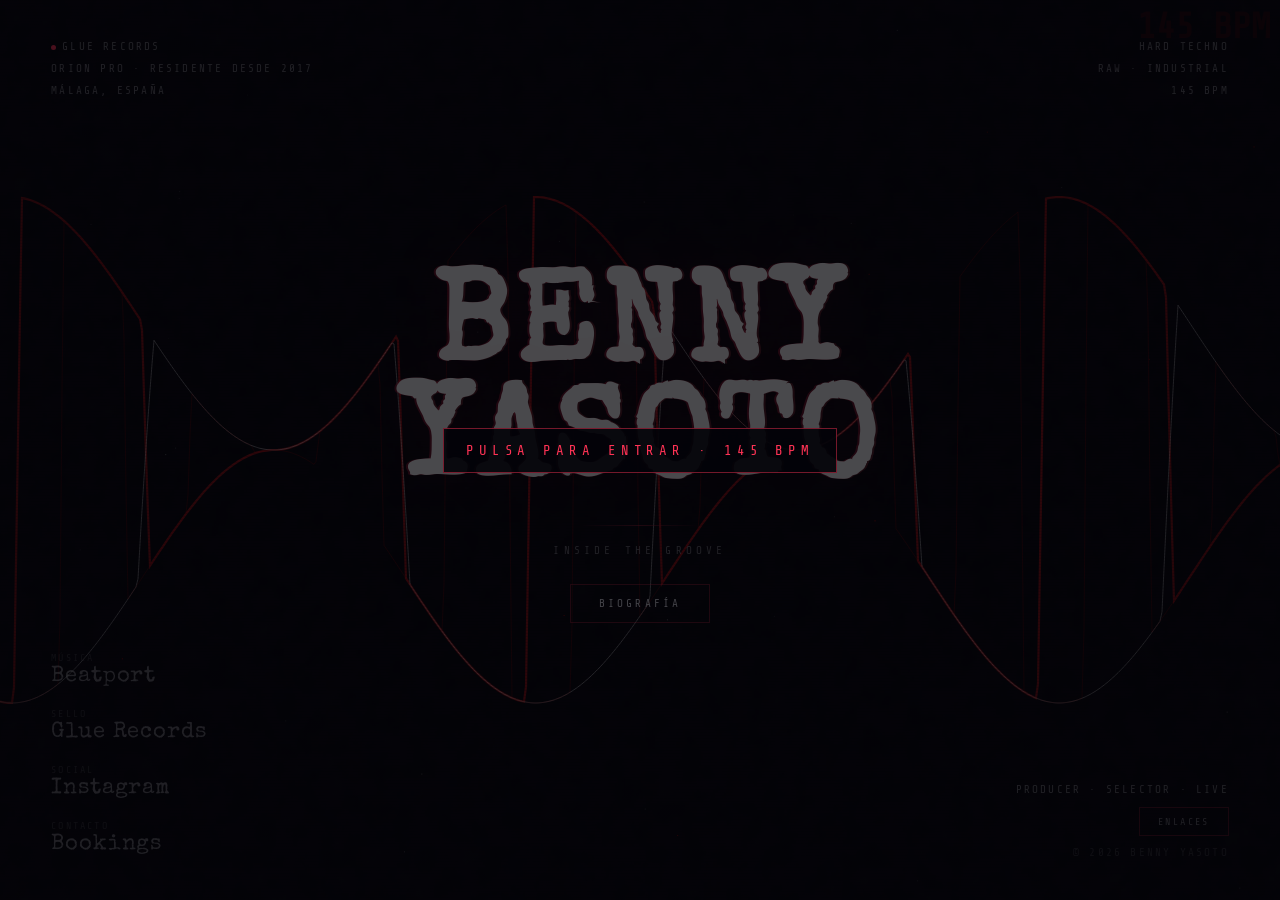
==== commit da5241a1: "Add audio-synced visuals with Mixcloud fallback and tap-to-start Fix static canvas by always running" ====
--- a/index.html
+++ b/index.html
@@ -10,7 +10,7 @@
 <meta name="theme-color" content="#030308">
 <meta name="color-scheme" content="dark">
 <!-- CSP: unsafe-inline required for inline canvas script on GitHub Pages (no HTTP headers). -->
-<meta http-equiv="Content-Security-Policy" content="default-src 'self'; script-src 'self' 'unsafe-inline'; style-src 'self' 'unsafe-inline'; font-src 'self'; img-src 'self' data: https:; connect-src 'self'; frame-ancestors 'none'">
+<meta http-equiv="Content-Security-Policy" content="default-src 'self'; script-src 'self' 'unsafe-inline' https://widget.mixcloud.com; style-src 'self' 'unsafe-inline'; font-src 'self'; img-src 'self' data: https:; media-src 'self' https:; connect-src 'self' https://www.mixcloud.com; frame-src https://www.mixcloud.com; frame-ancestors 'none'">
 <title>Benny Yasoto · Hard Techno · Málaga</title>
 
 <link rel="canonical" href="https://bennyasoto.com/">
@@ -788,7 +788,7 @@
 <!-- creative: skip link — instant keyboard access to hero without tabbing through chrome -->
 <a href="#main-content" class="skip-link">Saltar al contenido</a>
 
-<p class="sr-only" id="bg-visuals-desc">Fondo animado sincronizado a 145 BPM. Sin audio. Los efectos se reducen con la preferencia de movimiento reducido del sistema.</p>
+<p class="sr-only" id="bg-visuals-desc">Fondo animado sincronizado a 145 BPM con audio. Pulsa para iniciar si el navegador bloquea la reproducción automática.</p>
 <canvas id="bg-canvas" role="img" aria-labelledby="bg-visuals-desc"></canvas>
 <div class="vignette" aria-hidden="true"></div>
 <div class="scanlines" aria-hidden="true"></div>
@@ -949,13 +949,13 @@
 <!-- visuals:inline:start -->
 <script>
 /**
- * Benny Yasoto — full-viewport oscilloscope engine (145 BPM)
- * Ports GlueRecords #c-benny tile aesthetic: waveform, kick bursts, glitch, scanlines.
+ * Benny Yasoto — audio-synced oscilloscope engine (145 BPM)
+ * Waveform + kick follow playback; Mixcloud fallback if local MP3 is missing.
  */
 (function () {
   'use strict';
 
-  const reduceMotion =
+  const reduceEffects =
     !window.__VISUALS_FORCE_ANIM__ &&
     window.matchMedia('(prefers-reduced-motion: reduce)').matches;
   const isMobile = window.innerWidth < 768 || window.matchMedia('(pointer: coarse)').matches;
@@ -963,6 +963,8 @@
   const BPM = 145;
   const BEAT_SEC = 60 / BPM;
   const STROBE_MS = 60;
+  const AUDIO_SRC = 'assets/audio/benny-yasoto.mp3';
+  const MIXCLOUD_FEED = '/forzinvalves/benny-yasoto-mor-club-30-12-2012/';
 
   const PERFORMANCE_PRESETS = [
     { name: 'low', noiseScale: 200 },
@@ -973,7 +975,7 @@
   const performanceState = {
     presetIndex: isMobile ? 0 : 2,
     fpsSample: 60,
-    lastTimestamp: performance.now(),
+    lastTimestamp: 0,
     framesElapsed: 0,
   };
 
@@ -988,10 +990,23 @@
   let ptrNX = 0;
   let ptrNY = 0;
   let elapsed = 0;
+  let wallElapsed = 0;
   let lastBeat = -1;
   let glitchUntil = 0;
   let strobeUntil = 0;
   let sliceUntil = 0;
+  let audioBass = 0;
+  let audioMode = 'clock';
+  let audioPlaying = false;
+  let unlocked = false;
+  let unlockEl = null;
+
+  let audioEl = null;
+  let audioCtx = null;
+  let analyser = null;
+  let freqData = null;
+  let mixWidget = null;
+  let mixPosition = 0;
 
   function getQuality() {
     return PERFORMANCE_PRESETS[performanceState.presetIndex];
@@ -1004,6 +1019,183 @@
   function distortedSine(x, drive) {
     const s = Math.sin(x);
     return Math.max(-1, Math.min(1, s * drive)) / Math.min(1, drive);
+  }
+
+  function injectUnlockStyles() {
+    if (document.getElementById('visuals-unlock-style')) return;
+    const style = document.createElement('style');
+    style.id = 'visuals-unlock-style';
+    style.textContent = [
+      '.audio-unlock {',
+      '  position: fixed; inset: 0; z-index: 200;',
+      '  display: flex; align-items: center; justify-content: center;',
+      '  background: rgba(3, 3, 8, 0.72);',
+      '  border: 0; cursor: pointer; padding: 0;',
+      '  font-family: "Share Tech Mono", ui-monospace, monospace;',
+      '  letter-spacing: 0.35em; text-transform: uppercase;',
+      '  color: #ff3355; font-size: clamp(11px, 2.5vw, 14px);',
+      '}',
+      '.audio-unlock span {',
+      '  border: 1px solid rgba(255, 51, 85, 0.45);',
+      '  padding: 14px 22px; background: rgba(3, 3, 8, 0.9);',
+      '}',
+      '.audio-unlock.is-hidden { display: none; }',
+      '#mixcloud-player {',
+      '  position: fixed; bottom: 12px; right: 12px; width: min(340px, 92vw);',
+      '  height: 60px; border: 0; z-index: 50; opacity: 0.9;',
+      '}',
+    ].join('\n');
+    document.head.appendChild(style);
+  }
+
+  function showUnlock() {
+    if (unlockEl || unlocked) return;
+    injectUnlockStyles();
+    unlockEl = document.createElement('button');
+    unlockEl.type = 'button';
+    unlockEl.className = 'audio-unlock';
+    unlockEl.setAttribute('aria-label', 'Iniciar audio y visuales');
+    unlockEl.innerHTML = '<span>Pulsa para entrar · 145 BPM</span>';
+    unlockEl.addEventListener('click', unlockExperience, { once: true });
+    document.body.appendChild(unlockEl);
+  }
+
+  function hideUnlock() {
+    unlocked = true;
+    if (unlockEl) unlockEl.classList.add('is-hidden');
+  }
+
+  function loadMixcloudScript() {
+    return new Promise((resolve) => {
+      if (window.Mixcloud) {
+        resolve();
+        return;
+      }
+      const script = document.createElement('script');
+      script.src = 'https://widget.mixcloud.com/media/js/widgetApi.js';
+      script.onload = () => resolve();
+      script.onerror = () => resolve();
+      document.head.appendChild(script);
+    });
+  }
+
+  function initMixcloud() {
+    return loadMixcloudScript().then(() => {
+      if (!window.Mixcloud) return false;
+      let iframe = document.getElementById('mixcloud-player');
+      if (!iframe) {
+        iframe = document.createElement('iframe');
+        iframe.id = 'mixcloud-player';
+        iframe.title = 'Benny Yasoto — Mixcloud';
+        iframe.src =
+          'https://www.mixcloud.com/widget/iframe/?feed=' +
+          encodeURIComponent(MIXCLOUD_FEED) +
+          '&hide_cover=1&mini=1';
+        iframe.allow = 'autoplay';
+        document.body.appendChild(iframe);
+      }
+      mixWidget = window.Mixcloud.PlayerWidget(iframe);
+      return mixWidget.ready.then(() => {
+        audioMode = 'mixcloud';
+        return true;
+      });
+    });
+  }
+
+  function initFileAudio() {
+    return new Promise((resolve) => {
+      audioEl = document.createElement('audio');
+      audioEl.id = 'site-audio';
+      audioEl.src = AUDIO_SRC;
+      audioEl.loop = true;
+      audioEl.crossOrigin = 'anonymous';
+      audioEl.preload = 'auto';
+      audioEl.style.cssText = 'position:fixed;width:0;height:0;opacity:0;pointer-events:none;';
+      document.body.appendChild(audioEl);
+
+      const onReady = () => {
+        try {
+          const Ctx = window.AudioContext || window.webkitAudioContext;
+          if (!Ctx) {
+            audioMode = 'file';
+            resolve(true);
+            return;
+          }
+          audioCtx = new Ctx();
+          const source = audioCtx.createMediaElementSource(audioEl);
+          analyser = audioCtx.createAnalyser();
+          analyser.fftSize = 2048;
+          analyser.smoothingTimeConstant = 0.82;
+          freqData = new Uint8Array(analyser.frequencyBinCount);
+          source.connect(analyser);
+          analyser.connect(audioCtx.destination);
+          audioMode = 'file';
+          resolve(true);
+        } catch (_) {
+          audioMode = 'file';
+          resolve(true);
+        }
+      };
+
+      audioEl.addEventListener('canplaythrough', onReady, { once: true });
+      audioEl.addEventListener(
+        'error',
+        () => {
+          audioEl.remove();
+          audioEl = null;
+          resolve(false);
+        },
+        { once: true }
+      );
+      audioEl.load();
+    });
+  }
+
+  function readAnalyser() {
+    if (!analyser || !freqData) return;
+    analyser.getByteFrequencyData(freqData);
+    let bass = 0;
+    const bins = Math.min(16, freqData.length);
+    for (let i = 0; i < bins; i++) bass += freqData[i];
+    audioBass = bass / (bins * 255);
+  }
+
+  function pollMixPosition() {
+    if (!mixWidget) return;
+    mixWidget.getPosition((pos) => {
+      mixPosition = pos;
+    });
+  }
+
+  async function tryAutoplay() {
+    if (audioMode === 'file' && audioEl) {
+      if (audioCtx && audioCtx.state === 'suspended') await audioCtx.resume();
+      try {
+        await audioEl.play();
+        audioPlaying = true;
+        hideUnlock();
+        return true;
+      } catch (_) {
+        return false;
+      }
+    }
+    if (audioMode === 'mixcloud' && mixWidget) {
+      try {
+        mixWidget.play();
+        audioPlaying = true;
+        hideUnlock();
+        return true;
+      } catch (_) {
+        return false;
+      }
+    }
+    return false;
+  }
+
+  async function unlockExperience() {
+    hideUnlock();
+    const ok = await tryAutoplay();
+    if (!ok) showUnlock();
   }
 
   function resizeCanvas() {
@@ -1025,8 +1217,14 @@
     ptrNY = (y / height) * 2 - 1;
   }
 
+  function effectiveKick(beatPhase) {
+    const clock = kickEnv(beatPhase);
+    const audioHit = audioBass * 1.35;
+    return Math.min(1, Math.max(clock, audioHit));
+  }
+
   function drawBackground(beatPhase) {
-    const k = kickEnv(beatPhase);
+    const k = effectiveKick(beatPhase);
     const bgR = Math.floor(3 + k * 15);
     const bgB = Math.floor(8 * (1 - k));
     ctx.fillStyle = `rgb(${bgR},0,${bgB})`;
@@ -1037,10 +1235,10 @@
     const mx = ptrX / width;
     const my = ptrY / height;
     const cy = height * 0.5;
-    const kEnv = kickEnv(beatPhase);
-    const distDrive = 1 + my * 18 + kEnv * 22;
-    const freqMult = 2 + mx * 6;
-    const ampScale = (0.28 + kEnv * 0.55) * height;
+    const kEnv = effectiveKick(beatPhase);
+    const distDrive = 1 + my * 18 + kEnv * 22 + audioBass * 28;
+    const freqMult = 2 + mx * 6 + audioBass * 1.5;
+    const ampScale = (0.28 + kEnv * 0.55 + audioBass * 0.45) * height;
 
     const layers = [
       { freq: freqMult, col: 'rgba(255,20,20,', lw: 2.2, phase: 0 },
@@ -1058,13 +1256,13 @@
       }
       const al = (0.6 + kEnv * 0.4).toFixed(2);
       ctx.strokeStyle = `${col}${al})`;
-      ctx.lineWidth = lw + kEnv * 1.5;
+      ctx.lineWidth = lw + kEnv * 1.5 + audioBass * 2;
       ctx.stroke();
     });
   }
 
   function drawKickBurst(beatPhase) {
-    const env = kickEnv(beatPhase);
+    const env = effectiveKick(beatPhase);
     if (env < 0.04) return;
     const n = Math.floor(6 + env * 14);
     for (let i = 0; i < n; i++) {
@@ -1139,7 +1337,7 @@
   }
 
   function triggerBeatEffects(now, beatN) {
-    if (isMobile) return;
+    if (isMobile || reduceEffects) return;
     const isFourBeat = beatN % 4 === 0;
     const isEightBeat = beatN % 8 === 0;
 
@@ -1153,6 +1351,30 @@
     if (isEightBeat) {
       sliceUntil = now + 120;
     }
+  }
+
+  function updateTiming(delta) {
+    if (audioMode === 'file' && audioEl && !audioEl.paused) {
+      readAnalyser();
+      elapsed = audioEl.currentTime;
+      wallElapsed = elapsed;
+      return;
+    }
+    if (audioMode === 'mixcloud' && audioPlaying) {
+      pollMixPosition();
+      if (mixPosition > 0) {
+        elapsed = mixPosition;
+        wallElapsed = mixPosition;
+      } else {
+        wallElapsed += delta / 1000;
+        elapsed = wallElapsed;
+      }
+      audioBass = kickEnv((elapsed / BEAT_SEC) % 1) * 0.55;
+      return;
+    }
+    wallElapsed += delta / 1000;
+    elapsed = wallElapsed;
+    audioBass *= 0.92;
   }
 
   function animate(timestamp) {
@@ -1178,7 +1400,7 @@
     }
 
     const quality = getQuality();
-    elapsed += delta / 1000;
+    updateTiming(delta);
 
     const beatF = elapsed / BEAT_SEC;
     const beatN = Math.floor(beatF);
@@ -1189,9 +1411,9 @@
       triggerBeatEffects(now, beatN);
     }
 
-    const isGlitching = !isMobile && now < glitchUntil;
-    const isStrobing = !isMobile && now < strobeUntil;
-    const isSlicing = !isMobile && now < sliceUntil;
+    const isGlitching = !isMobile && !reduceEffects && now < glitchUntil;
+    const isStrobing = !isMobile && !reduceEffects && now < strobeUntil;
+    const isSlicing = !isMobile && !reduceEffects && now < sliceUntil;
     const glitchInt = isGlitching ? Math.min(1, (glitchUntil - now) / 180) : 0;
 
     drawBackground(beatPhase);
@@ -1201,7 +1423,7 @@
     if (isGlitching) drawGlitchSlices(glitchInt);
     if (isSlicing) drawGlitchSlices(0.8 + Math.random() * 0.2);
 
-    drawNoise(0.1 + glitchInt * 0.9 + kickEnv(beatPhase) * 0.4, quality);
+    drawNoise(0.1 + glitchInt * 0.9 + effectiveKick(beatPhase) * 0.4, quality);
     if (!isMobile) drawScanlines();
 
     if (isStrobing) drawStrobe(Math.min(1, (strobeUntil - now) / STROBE_MS));
@@ -1209,7 +1431,7 @@
     drawBpmWatermark();
   }
 
-  function boot() {
+  async function boot() {
     canvas = document.getElementById('bg-canvas');
     if (!canvas) return;
     ctx = canvas.getContext('2d', { alpha: false });
@@ -1217,6 +1439,7 @@
 
     document.body.classList.add('visuals-ready');
     resizeCanvas();
+    performanceState.lastTimestamp = performance.now();
 
     window.addEventListener('pointermove', (e) => setPointer(e.clientX, e.clientY), { passive: true });
     window.addEventListener('pointerdown', (e) => setPointer(e.clientX, e.clientY), { passive: true });
@@ -1228,16 +1451,15 @@
       window.visualViewport.addEventListener('resize', resizeCanvas, { passive: true });
     }
 
-    if (reduceMotion) {
-      drawBackground(0);
-      drawWaveform(0, 0);
-      drawBpmWatermark();
-      return;
-    }
+    const hasFile = await initFileAudio();
+    if (!hasFile) await initMixcloud();
 
     ctx.fillStyle = 'rgb(3,0,8)';
     ctx.fillRect(0, 0, width, height);
     requestAnimationFrame(animate);
+
+    const autoplayed = await tryAutoplay();
+    if (!autoplayed) showUnlock();
   }
 
   if (document.readyState === 'loading') {
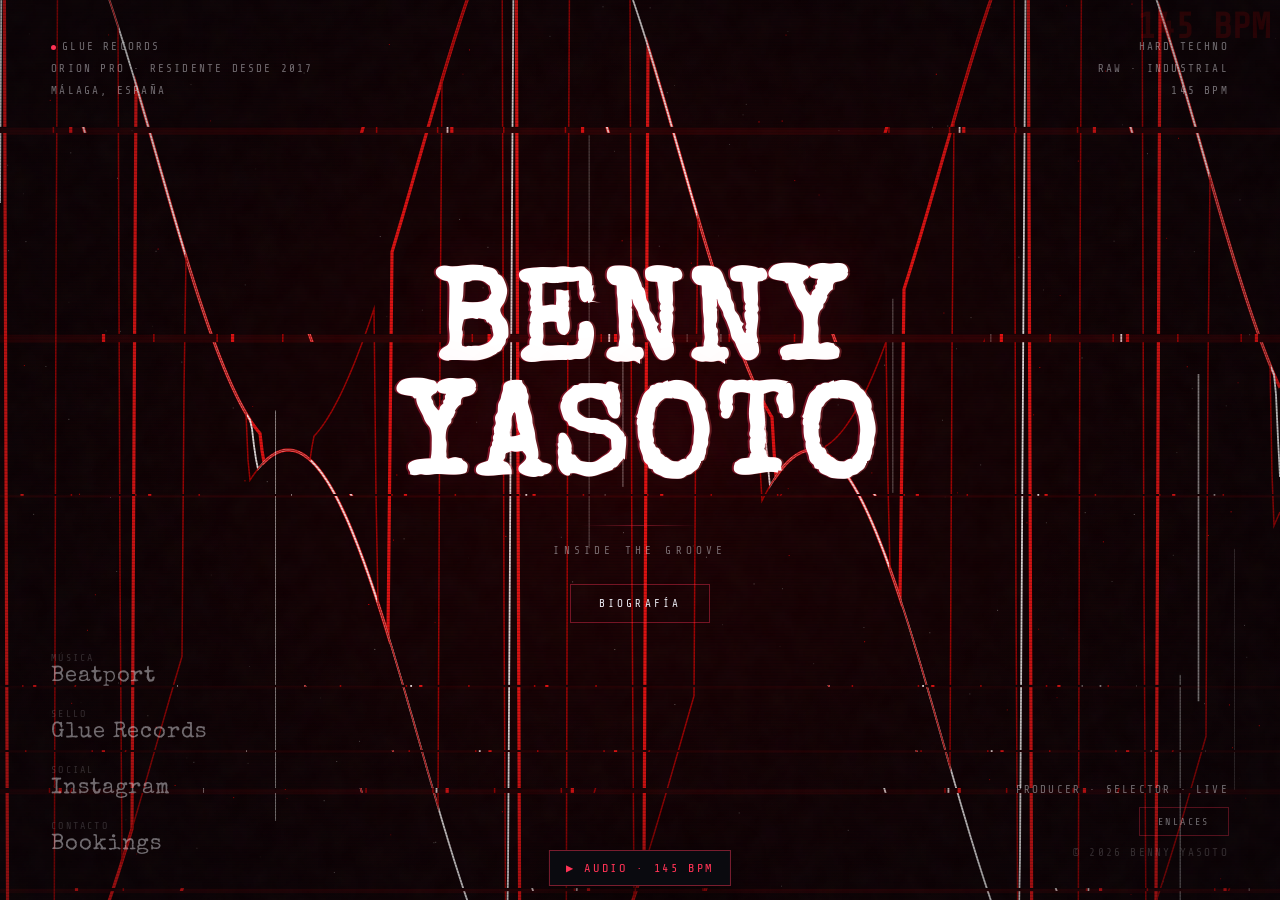
==== commit c117a849: "fix: site loads without blocking on Mixcloud; scrollable layout; modals hidden" ====
--- a/index.html
+++ b/index.html
@@ -125,8 +125,10 @@
 
 html, body {
   width: 100%;
-  height: 100%;
-  overflow: hidden;
+  min-height: 100%;
+  min-height: 100dvh;
+  overflow-x: hidden;
+  overflow-y: auto;
   overscroll-behavior: none;
   touch-action: manipulation;
   background: var(--bg);
@@ -190,9 +192,9 @@
 
 /* ── Shell grid (Glue-inspired corners) ─────────────────────────── */
 .shell {
-  position: fixed;
-  inset: 0;
+  position: relative;
   z-index: 10;
+  min-height: 100dvh;
   display: grid;
   grid-template-columns: 1fr auto 1fr;
   grid-template-rows: 1fr auto 1fr;
@@ -427,9 +429,13 @@
   position: fixed;
   inset: 0;
   z-index: 100;
-  display: flex;
+  display: none;
   align-items: center;
   justify-content: center;
+}
+
+.site-modal:not([hidden]) {
+  display: flex;
   padding: clamp(16px, 4vw, 40px);
   background: rgba(3, 3, 8, 0.88);
   backdrop-filter: blur(8px);
@@ -849,7 +855,7 @@
   </div>
 </main>
 
-<div class="site-modal bio-modal" id="bio-modal" role="dialog" aria-modal="true" aria-labelledby="bio-title" aria-hidden="true">
+<div class="site-modal bio-modal" id="bio-modal" role="dialog" aria-modal="true" aria-labelledby="bio-title" aria-hidden="true" hidden>
   <div class="site-modal__dialog bio-modal__dialog">
     <button type="button" class="site-modal__close bio-modal__close" id="bio-close" aria-label="Cerrar biografía"><span aria-hidden="true">×</span></button>
     <div class="bio-modal__grid">
@@ -909,7 +915,7 @@
   </div>
 </div>
 
-<div class="site-modal links-modal" id="links-modal" role="dialog" aria-modal="true" aria-labelledby="links-title" aria-hidden="true">
+<div class="site-modal links-modal" id="links-modal" role="dialog" aria-modal="true" aria-labelledby="links-title" aria-hidden="true" hidden>
   <div class="site-modal__dialog links-modal__dialog">
     <button type="button" class="site-modal__close links-modal__close" id="links-close" aria-label="Cerrar enlaces"><span aria-hidden="true">×</span></button>
     <h2 class="links-modal__title" id="links-title">Enlaces</h2>
@@ -962,6 +968,7 @@
 
   const BPM = 145;
   const BEAT_SEC = 60 / BPM;
+  const WAVE_SCROLL = BPM * 0.078;
   const STROBE_MS = 60;
   const AUDIO_SRC = 'assets/audio/benny-yasoto.mp3';
   const MIXCLOUD_FEED = '/forzinvalves/benny-yasoto-mor-club-30-12-2012/';
@@ -998,8 +1005,14 @@
   let audioBass = 0;
   let audioMode = 'clock';
   let audioPlaying = false;
-  let unlocked = false;
   let unlockEl = null;
+
+  function withTimeout(promise, ms, fallback) {
+    return Promise.race([
+      promise,
+      new Promise((resolve) => setTimeout(() => resolve(fallback), ms)),
+    ]);
+  }
 
   let audioEl = null;
   let audioCtx = null;
@@ -1027,17 +1040,19 @@
     style.id = 'visuals-unlock-style';
     style.textContent = [
       '.audio-unlock {',
-      '  position: fixed; inset: 0; z-index: 200;',
-      '  display: flex; align-items: center; justify-content: center;',
-      '  background: rgba(3, 3, 8, 0.72);',
+      '  position: fixed; left: 50%; bottom: max(14px, env(safe-area-inset-bottom));',
+      '  transform: translateX(-50%); z-index: 50;',
       '  border: 0; cursor: pointer; padding: 0;',
       '  font-family: "Share Tech Mono", ui-monospace, monospace;',
-      '  letter-spacing: 0.35em; text-transform: uppercase;',
-      '  color: #ff3355; font-size: clamp(11px, 2.5vw, 14px);',
+      '  letter-spacing: 0.22em; text-transform: uppercase;',
+      '  color: #ff3355; font-size: clamp(9px, 2.2vw, 12px);',
+      '  pointer-events: auto;',
       '}',
       '.audio-unlock span {',
+      '  display: block;',
       '  border: 1px solid rgba(255, 51, 85, 0.45);',
-      '  padding: 14px 22px; background: rgba(3, 3, 8, 0.9);',
+      '  padding: 10px 16px; background: rgba(3, 3, 8, 0.92);',
+      '  box-shadow: 0 8px 32px rgba(0,0,0,0.5);',
       '}',
       '.audio-unlock.is-hidden { display: none; }',
       '#mixcloud-player {',
@@ -1049,19 +1064,20 @@
   }
 
   function showUnlock() {
-    if (unlockEl || unlocked) return;
     injectUnlockStyles();
-    unlockEl = document.createElement('button');
-    unlockEl.type = 'button';
-    unlockEl.className = 'audio-unlock';
-    unlockEl.setAttribute('aria-label', 'Iniciar audio y visuales');
-    unlockEl.innerHTML = '<span>Pulsa para entrar · 145 BPM</span>';
-    unlockEl.addEventListener('click', unlockExperience, { once: true });
-    document.body.appendChild(unlockEl);
+    if (!unlockEl) {
+      unlockEl = document.createElement('button');
+      unlockEl.type = 'button';
+      unlockEl.className = 'audio-unlock';
+      unlockEl.setAttribute('aria-label', 'Iniciar audio');
+      unlockEl.innerHTML = '<span>▶ Audio · 145 BPM</span>';
+      unlockEl.addEventListener('click', unlockExperience);
+      document.body.appendChild(unlockEl);
+    }
+    unlockEl.classList.remove('is-hidden');
   }
 
   function hideUnlock() {
-    unlocked = true;
     if (unlockEl) unlockEl.classList.add('is-hidden');
   }
 
@@ -1095,15 +1111,19 @@
         document.body.appendChild(iframe);
       }
       mixWidget = window.Mixcloud.PlayerWidget(iframe);
-      return mixWidget.ready.then(() => {
-        audioMode = 'mixcloud';
-        return true;
-      });
+      return withTimeout(
+        mixWidget.ready.then(() => {
+          audioMode = 'mixcloud';
+          return true;
+        }),
+        6000,
+        false
+      );
     });
   }
 
   function initFileAudio() {
-    return new Promise((resolve) => {
+    return withTimeout(new Promise((resolve) => {
       audioEl = document.createElement('audio');
       audioEl.id = 'site-audio';
       audioEl.src = AUDIO_SRC;
@@ -1148,7 +1168,7 @@
         { once: true }
       );
       audioEl.load();
-    });
+    }), 4000, false);
   }
 
   function readAnalyser() {
@@ -1193,9 +1213,9 @@
   }
 
   async function unlockExperience() {
-    hideUnlock();
     const ok = await tryAutoplay();
-    if (!ok) showUnlock();
+    if (ok) hideUnlock();
+    else showUnlock();
   }
 
   function resizeCanvas() {
@@ -1249,7 +1269,11 @@
     layers.forEach(({ freq, col, lw, phase: ph }) => {
       ctx.beginPath();
       for (let px = 0; px <= width; px += 2) {
-        const t2 = (px / width) * Math.PI * 2 * freq + elapsedSec * 4.2 * freq * 0.3 + ph;
+        const t2 =
+          (px / width) * Math.PI * 2 * freq +
+          elapsedSec * WAVE_SCROLL * freq * 0.35 +
+          beatPhase * Math.PI * 2 +
+          ph;
         const raw = distortedSine(t2, distDrive);
         const y = cy + raw * ampScale * (0.5 + Math.sin(px * 0.012 + elapsedSec) * 0.5);
         px === 0 ? ctx.moveTo(px, y) : ctx.lineTo(px, y);
@@ -1264,7 +1288,8 @@
   function drawKickBurst(beatPhase) {
     const env = effectiveKick(beatPhase);
     if (env < 0.04) return;
-    const n = Math.floor(6 + env * 14);
+    const m = isMobile ? 0.35 : 1;
+    const n = Math.floor((2 + env * 8) * m);
     for (let i = 0; i < n; i++) {
       const x = Math.random() * width;
       const len = (20 + env * height * 0.7) * (0.3 + Math.random() * 0.7);
@@ -1277,7 +1302,7 @@
       ctx.stroke();
     }
     const grd = ctx.createRadialGradient(width / 2, height / 2, 0, width / 2, height / 2, width * 0.6);
-    grd.addColorStop(0, `rgba(255,0,0,${(env * 0.22).toFixed(2)})`);
+    grd.addColorStop(0, `rgba(255,0,0,${(env * 0.12 * m).toFixed(2)})`);
     grd.addColorStop(1, 'rgba(0,0,0,0)');
     ctx.fillStyle = grd;
     ctx.fillRect(0, 0, width, height);
@@ -1301,7 +1326,7 @@
   }
 
   function drawStrobe(intensity) {
-    ctx.fillStyle = `rgba(255,255,255,${(intensity * 0.85).toFixed(2)})`;
+    ctx.fillStyle = `rgba(255,255,255,${(intensity * 0.12).toFixed(2)})`;
     ctx.fillRect(0, 0, width, height);
   }
 
@@ -1423,7 +1448,8 @@
     if (isGlitching) drawGlitchSlices(glitchInt);
     if (isSlicing) drawGlitchSlices(0.8 + Math.random() * 0.2);
 
-    drawNoise(0.1 + glitchInt * 0.9 + effectiveKick(beatPhase) * 0.4, quality);
+    const noiseBase = isMobile ? 0.04 : 0.1;
+    drawNoise(noiseBase + glitchInt * 0.5 + effectiveKick(beatPhase) * (isMobile ? 0.15 : 0.4), quality);
     if (!isMobile) drawScanlines();
 
     if (isStrobing) drawStrobe(Math.min(1, (strobeUntil - now) / STROBE_MS));
@@ -1451,15 +1477,16 @@
       window.visualViewport.addEventListener('resize', resizeCanvas, { passive: true });
     }
 
-    const hasFile = await initFileAudio();
-    if (!hasFile) await initMixcloud();
-
     ctx.fillStyle = 'rgb(3,0,8)';
     ctx.fillRect(0, 0, width, height);
     requestAnimationFrame(animate);
 
-    const autoplayed = await tryAutoplay();
-    if (!autoplayed) showUnlock();
+    void (async () => {
+      const hasFile = await initFileAudio();
+      if (!hasFile) await initMixcloud();
+      const autoplayed = await tryAutoplay();
+      if (!autoplayed) showUnlock();
+    })();
   }
 
   if (document.readyState === 'loading') {
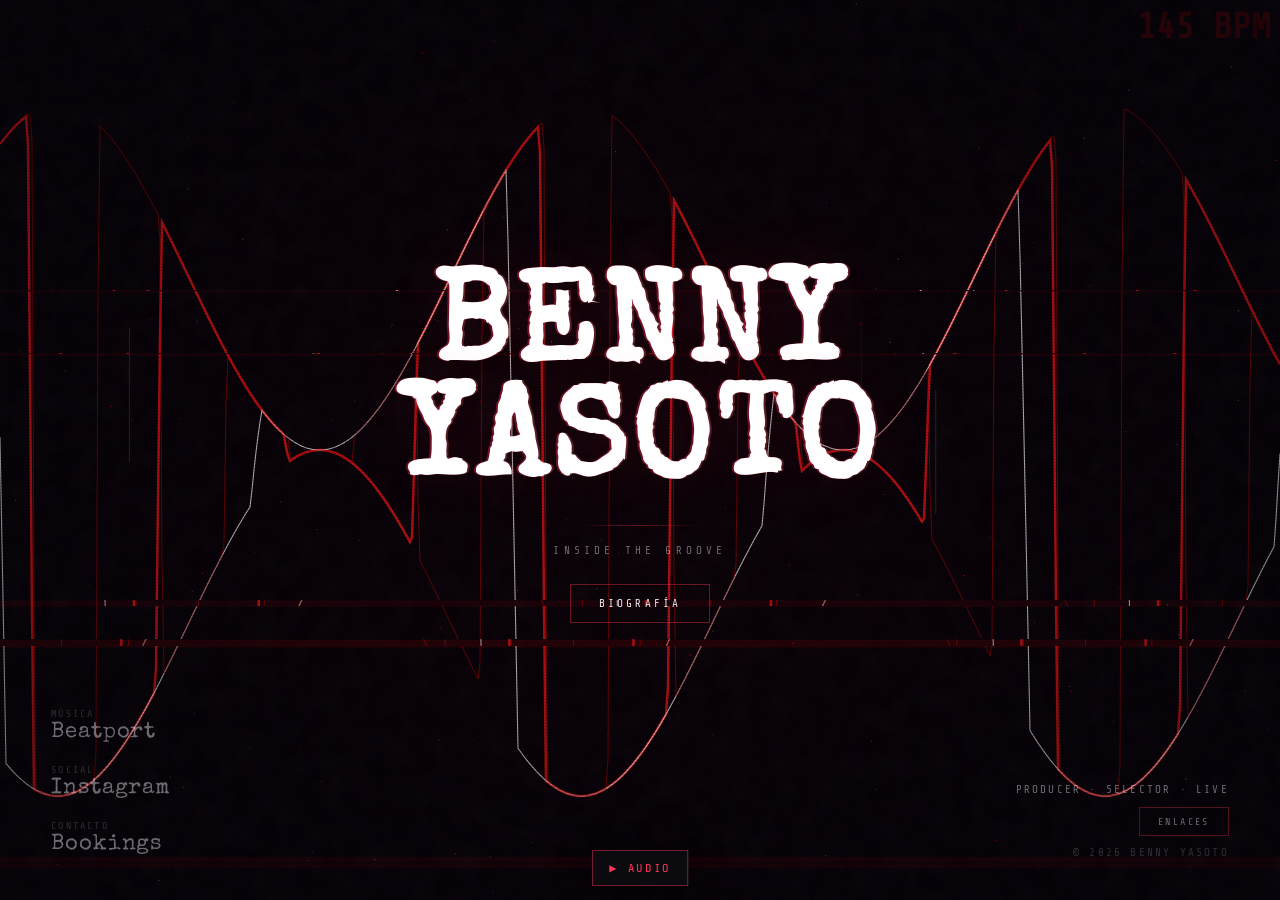
==== commit 8153080c: "Remove Glue Records corner copy and scrub label references from homepage" ====
--- a/index.html
+++ b/index.html
@@ -3,15 +3,15 @@
 <head>
 <meta charset="UTF-8">
 <meta name="viewport" content="width=device-width, initial-scale=1.0, viewport-fit=cover">
-<meta name="description" content="Benny Yasoto — DJ y productor de techno de Málaga. Residente de Orion Pro. Hard techno, techno raw e industrial. Más de 20 años en la escena.">
-<meta name="keywords" content="Benny Yasoto, techno Málaga, hard techno, Orion Pro, Glue Records, DJ España, techno industrial">
+<meta name="description" content="Benny Yasoto — DJ y productor de techno. Techno raw e industrial. Más de 20 años en la escena.">
+<meta name="keywords" content="Benny Yasoto, techno, DJ España, techno industrial, productor">
 <meta name="author" content="Benny Yasoto">
 <meta name="robots" content="index, follow, max-image-preview:large, max-snippet:-1, max-video-preview:-1">
 <meta name="theme-color" content="#030308">
 <meta name="color-scheme" content="dark">
 <!-- CSP: unsafe-inline required for inline canvas script on GitHub Pages (no HTTP headers). -->
 <meta http-equiv="Content-Security-Policy" content="default-src 'self'; script-src 'self' 'unsafe-inline' https://widget.mixcloud.com; style-src 'self' 'unsafe-inline'; font-src 'self'; img-src 'self' data: https:; media-src 'self' https:; connect-src 'self' https://www.mixcloud.com; frame-src https://www.mixcloud.com; frame-ancestors 'none'">
-<title>Benny Yasoto · Hard Techno · Málaga</title>
+<title>Benny Yasoto · Techno</title>
 
 <link rel="canonical" href="https://bennyasoto.com/">
 <link rel="alternate" hreflang="es" href="https://bennyasoto.com/">
@@ -23,8 +23,8 @@
 <link rel="manifest" href="/site.webmanifest">
 
 <meta property="og:type" content="website">
-<meta property="og:title" content="Benny Yasoto · Hard Techno · Málaga">
-<meta property="og:description" content="DJ malagueño, residente de Orion Pro. Techno raw e industrial con más de 20 años de trayectoria.">
+<meta property="og:title" content="Benny Yasoto · Techno">
+<meta property="og:description" content="DJ y productor de techno raw e industrial con más de 20 años de trayectoria.">
 <meta property="og:url" content="https://bennyasoto.com/">
 <meta property="og:image" content="https://bennyasoto.com/assets/images/benny-yasoto.webp">
 <meta property="og:image:alt" content="Benny Yasoto — DJ y productor de techno">
@@ -32,7 +32,7 @@
 
 <meta name="twitter:card" content="summary_large_image">
 <meta name="twitter:title" content="Benny Yasoto">
-<meta name="twitter:description" content="Hard techno · Raw · Málaga · Orion Pro">
+<meta name="twitter:description" content="DJ y productor de techno · Inside the groove">
 <meta name="twitter:image" content="https://bennyasoto.com/assets/images/benny-yasoto.webp">
 
 <script type="application/ld+json">
@@ -41,26 +41,17 @@
   "@type": "MusicGroup",
   "name": "Benny Yasoto",
   "url": "https://bennyasoto.com",
-  "description": "DJ y productor de techno con base en Málaga. Residente de Orion Pro. Hard techno, raw e industrial. Más de 20 años en la escena.",
+  "description": "DJ y productor de techno raw e industrial. Más de 20 años en la escena.",
   "image": "https://bennyasoto.com/assets/images/benny-yasoto.webp",
-  "genre": ["Techno", "Hard Techno", "Industrial Techno", "Electronic"],
+  "genre": ["Techno", "Industrial Techno", "Electronic"],
   "address": {
     "@type": "PostalAddress",
-    "addressLocality": "Málaga",
     "addressCountry": "ES"
   },
-  "memberOf": {
-    "@type": "MusicGroup",
-    "name": "Glue Records",
-    "url": "https://gluerecords.club"
-  },
   "sameAs": [
-    "https://gluerecords.club",
     "https://www.instagram.com/bennyyasoto/",
     "https://ra.co/dj/bennyyasoto",
     "https://www.beatport.com/artist/benny-yasoto/81478",
-    "https://soundcloud.com/gluerecords",
-    "https://www.mixcloud.com/gluerecords",
     "https://musiluz.com/staff/benny_yasoto"
   ]
 }
@@ -71,15 +62,12 @@
   "@type": "Person",
   "name": "Benny Yasoto",
   "jobTitle": "DJ",
-  "knowsAbout": ["Techno", "Hard Techno", "Electronic Music Production", "DJ Techniques"],
+  "knowsAbout": ["Techno", "Electronic Music Production", "DJ Techniques"],
   "url": "https://bennyasoto.com",
   "sameAs": [
-    "https://gluerecords.club",
     "https://www.instagram.com/bennyyasoto/",
     "https://ra.co/dj/bennyyasoto",
     "https://www.beatport.com/artist/benny-yasoto/81478",
-    "https://soundcloud.com/gluerecords",
-    "https://www.mixcloud.com/gluerecords",
     "https://musiluz.com/staff/benny_yasoto"
   ]
 }
@@ -794,25 +782,13 @@
 <!-- creative: skip link — instant keyboard access to hero without tabbing through chrome -->
 <a href="#main-content" class="skip-link">Saltar al contenido</a>
 
-<p class="sr-only" id="bg-visuals-desc">Fondo animado sincronizado a 145 BPM con audio. Pulsa para iniciar si el navegador bloquea la reproducción automática.</p>
+<p class="sr-only" id="bg-visuals-desc">Fondo animado sincronizado con audio. Pulsa para iniciar si el navegador bloquea la reproducción automática.</p>
 <canvas id="bg-canvas" role="img" aria-labelledby="bg-visuals-desc"></canvas>
 <div class="vignette" aria-hidden="true"></div>
 <div class="scanlines" aria-hidden="true"></div>
 <div class="grain" aria-hidden="true"></div>
 
 <main class="shell">
-  <div class="corner-tl meta">
-    <a href="https://gluerecords.club" target="_blank" rel="noopener noreferrer"><span class="pulse"></span>Glue Records</a><br>
-    <span>Orion Pro · Residente desde 2017</span><br>
-    Málaga, España
-  </div>
-
-  <div class="corner-tr meta">
-    Hard Techno<br>
-    Raw · Industrial<br>
-    145 BPM
-  </div>
-
   <div class="center" id="main-content">
     <div class="title-wrap">
       <h1 class="title" id="lcp-title">
@@ -831,10 +807,6 @@
     <a href="https://www.beatport.com/artist/benny-yasoto/81478" target="_blank" rel="noopener noreferrer" class="link">
       <span class="l-plat">Música</span>
       <span class="l-name">Beatport</span>
-    </a>
-    <a href="https://gluerecords.club" target="_blank" rel="noopener noreferrer" class="link">
-      <span class="l-plat">Sello</span>
-      <span class="l-name">Glue Records</span>
     </a>
     <a href="https://www.instagram.com/bennyyasoto/" target="_blank" rel="noopener noreferrer" class="link">
       <span class="l-plat">Social</span>
@@ -873,19 +845,19 @@
       </picture>
       <div>
         <h2 class="bio-modal__title" id="bio-title">Benny Yasoto</h2>
-        <p class="bio-modal__subtitle">DJ · Productor · Docente · Málaga</p>
+        <p class="bio-modal__subtitle">DJ · Productor · Docente</p>
         <div class="bio-modal__text">
           <p>
-            <strong>Benny Yasoto</strong> es un DJ, productor y docente con base en Málaga, reconocido por una trayectoria
+            <strong>Benny Yasoto</strong> es un DJ, productor y docente reconocido por una trayectoria
             de más de 20 años que abarca desde el electro experimental hasta el techno minimalista. Además de su faceta
-            artística como residente en clubes emblemáticos como <strong>Orion Pro</strong>, <strong>MANIKI</strong> y
+            artística como residente en clubes emblemáticos como <strong>MANIKI</strong> y
             <strong>Mor Club</strong>, Yasoto ejerce actualmente como profesor de DJ, impartiendo Master Class en la
             academia <strong>Musiluz</strong> para formar a nuevas generaciones de artistas.
           </p>
           <h3 class="bio-modal__heading">Inicios y Conexión con Berlín</h3>
           <p>
             Su carrera comenzó precozmente a los 13 años con una residencia en el Squirrel Club de Estepona, donde definió
-            su sonido inicial junto al colectivo <strong>Levation</strong>. Aunque su base siempre ha sido la costa malagueña,
+            su sonido inicial junto al colectivo <strong>Levation</strong>. Aunque su base siempre ha sido la costa del sur,
             Yasoto consolidó una fuerte conexión con Berlín en sus años de formación y expansión profesional. Esta relación
             no solo se refleja en sus actuaciones en clubes legendarios de la capital alemana como <strong>Lux Club</strong>,
             <strong>Bar 23</strong> y <strong>Zmf</strong>, sino también en su producción musical: tiene programados
@@ -926,15 +898,12 @@
       <li><a href="https://www.beatport.com/artist/benny-yasoto/81478" target="_blank" rel="noopener noreferrer">Beatport · Benny Yasoto</a></li>
       <li><a href="https://www.beatport.com/label/eintakt-records/1434" target="_blank" rel="noopener noreferrer">Beatport · Eintakt Records</a></li>
       <li><a href="https://www.junodownload.com/artists/Benny+Yasoto/tracks/" target="_blank" rel="noopener noreferrer">Juno Download · Discografía</a></li>
-      <li><a href="https://soundcloud.com/gluerecords" target="_blank" rel="noopener noreferrer">SoundCloud · Glue Records</a></li>
-      <li><a href="https://www.mixcloud.com/gluerecords" target="_blank" rel="noopener noreferrer">Mixcloud · Glue Records</a></li>
       <li><a href="https://www.amazon.es/Benny-Yasoto/dp/B00EQBQ70G" target="_blank" rel="noopener noreferrer">Amazon · Benny Yasoto</a></li>
     </ul>
 
     <h3 class="links-modal__section">Booking y perfil</h3>
     <ul class="links-modal__list">
       <li><a href="https://ra.co/dj/bennyyasoto" target="_blank" rel="noopener noreferrer">Resident Advisor · Perfil</a></li>
-      <li><a href="https://ra.co/events/2457690" target="_blank" rel="noopener noreferrer">Resident Advisor · GlueRecords.club First Ritual</a></li>
       <li><a href="mailto:bookings@bennyasoto.com">Bookings · bookings@bennyasoto.com</a></li>
     </ul>
 
@@ -945,9 +914,9 @@
 
     <h3 class="links-modal__section">Prensa y escena</h3>
     <ul class="links-modal__list">
-      <li><a href="https://www.nostromomagazine.es/techno-internacional-made-in-malaga/" target="_blank" rel="noopener noreferrer">Nostromo Magazine · Made in Málaga</a></li>
+      <li><a href="https://www.nostromomagazine.es/techno-internacional-made-in-malaga/" target="_blank" rel="noopener noreferrer">Nostromo Magazine · Entrevista</a></li>
       <li><a href="https://viciousmagazine.com/news/musiluz-aprende-disfruta-y-suena-con-un-futuro-que-es-mas-presente-que-nunca-en-el-sector-audiovisual/" target="_blank" rel="noopener noreferrer">Vicious Magazine · Musiluz</a></li>
-      <li><a href="https://paris15.es" target="_blank" rel="noopener noreferrer">Sala París 15 · Málaga</a></li>
+      <li><a href="https://paris15.es" target="_blank" rel="noopener noreferrer">Sala París 15</a></li>
     </ul>
   </div>
 </div>
@@ -955,7 +924,7 @@
 <!-- visuals:inline:start -->
 <script>
 /**
- * Benny Yasoto — audio-synced oscilloscope engine (145 BPM)
+ * Benny Yasoto — audio-synced oscilloscope engine
  * Waveform + kick follow playback; Mixcloud fallback if local MP3 is missing.
  */
 (function () {
@@ -1070,7 +1039,7 @@
       unlockEl.type = 'button';
       unlockEl.className = 'audio-unlock';
       unlockEl.setAttribute('aria-label', 'Iniciar audio');
-      unlockEl.innerHTML = '<span>▶ Audio · 145 BPM</span>';
+      unlockEl.innerHTML = '<span>▶ Audio</span>';
       unlockEl.addEventListener('click', unlockExperience);
       document.body.appendChild(unlockEl);
     }
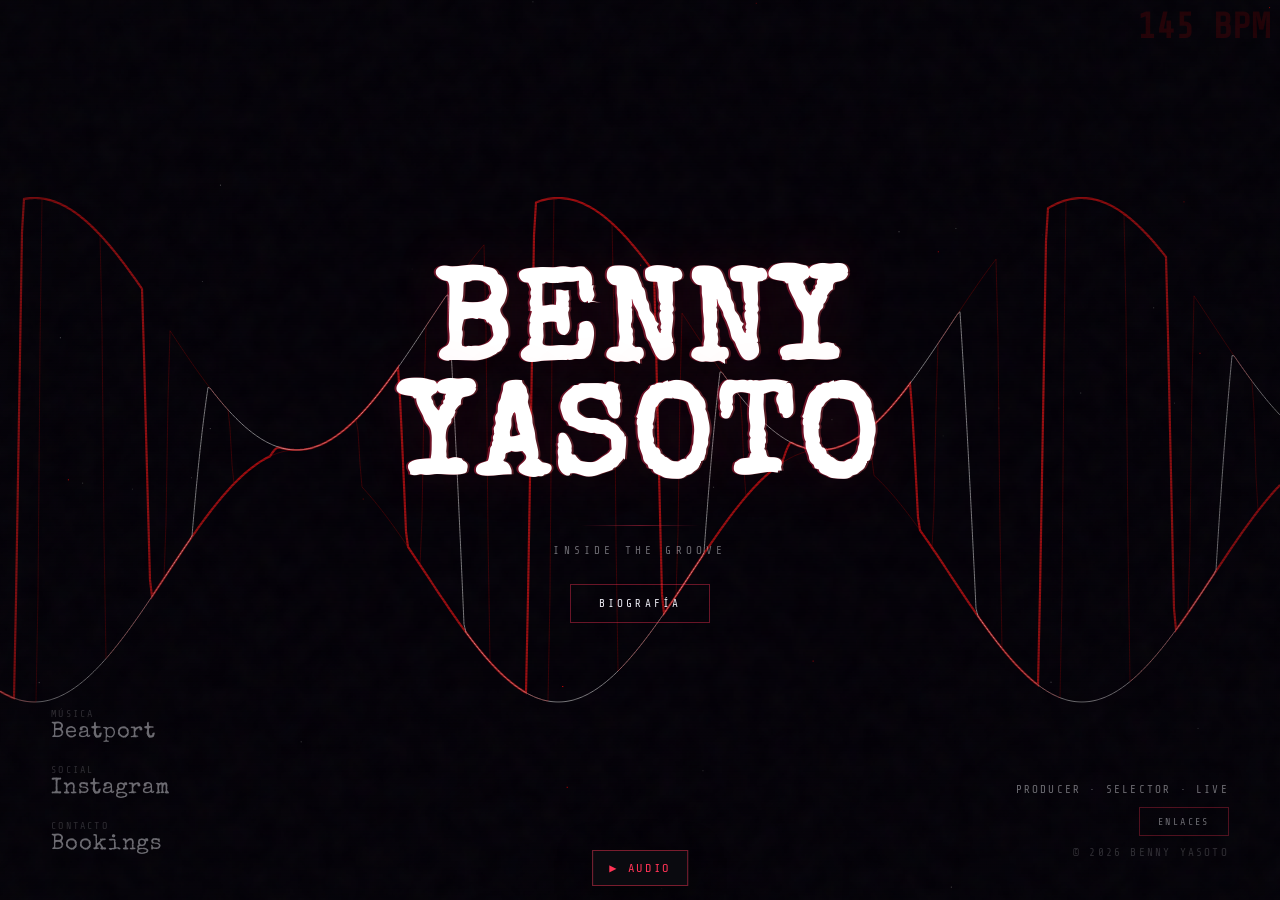
==== commit 4e2f44c1: "Remove Glue reference from layout CSS comment" ====
--- a/index.html
+++ b/index.html
@@ -178,7 +178,7 @@
   100% { transform: translate(0, 0); }
 }
 
-/* ── Shell grid (Glue-inspired corners) ─────────────────────────── */
+/* ── Shell grid ─────────────────────────────────────────────────── */
 .shell {
   position: relative;
   z-index: 10;
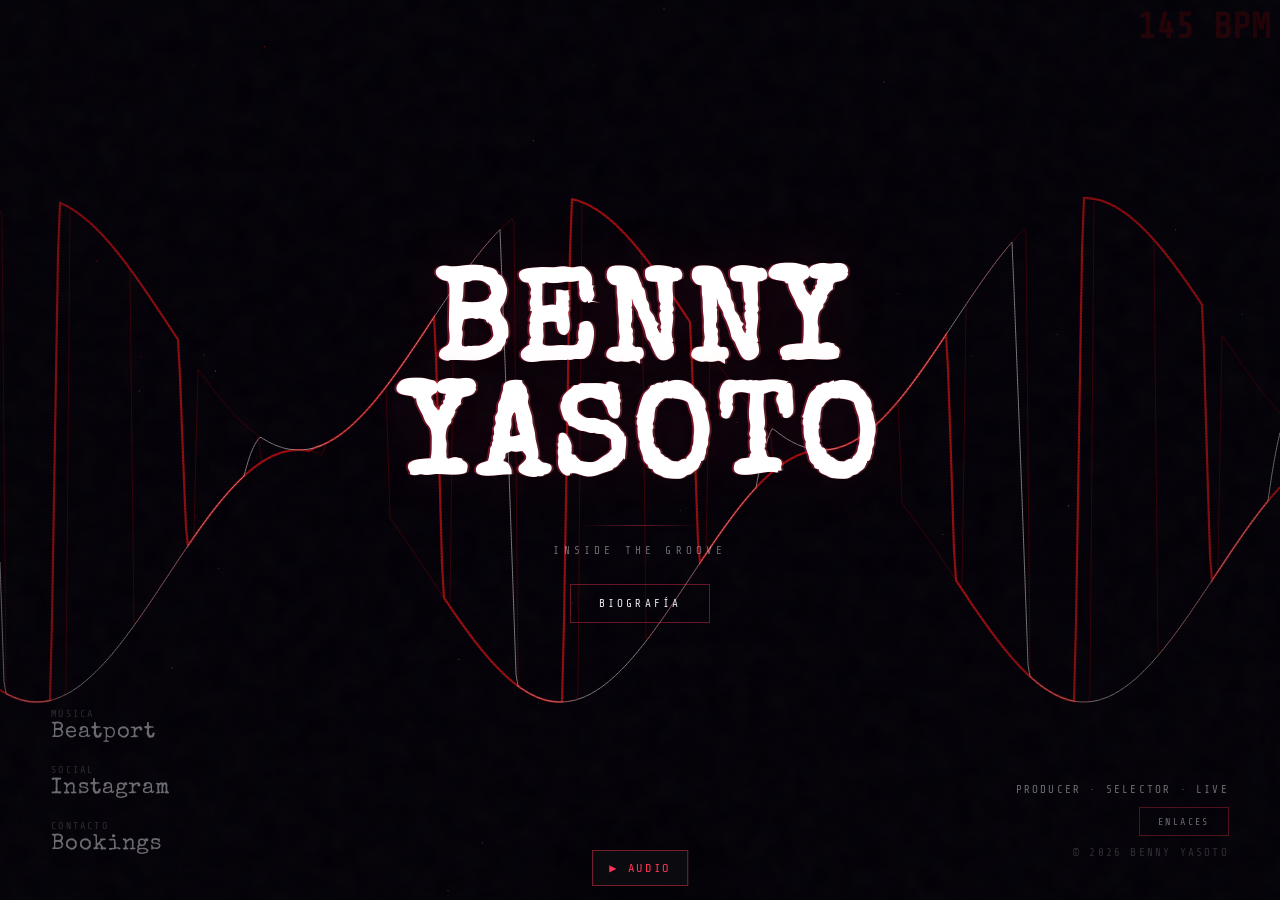
==== commit 67f0334d: "Fix CSP and Mixcloud embed; avoid missing MP3 404 when widget loads" ====
--- a/index.html
+++ b/index.html
@@ -10,7 +10,7 @@
 <meta name="theme-color" content="#030308">
 <meta name="color-scheme" content="dark">
 <!-- CSP: unsafe-inline required for inline canvas script on GitHub Pages (no HTTP headers). -->
-<meta http-equiv="Content-Security-Policy" content="default-src 'self'; script-src 'self' 'unsafe-inline' https://widget.mixcloud.com; style-src 'self' 'unsafe-inline'; font-src 'self'; img-src 'self' data: https:; media-src 'self' https:; connect-src 'self' https://www.mixcloud.com; frame-src https://www.mixcloud.com; frame-ancestors 'none'">
+<meta http-equiv="Content-Security-Policy" content="default-src 'self'; script-src 'self' 'unsafe-inline' https://widget.mixcloud.com; style-src 'self' 'unsafe-inline'; font-src 'self'; img-src 'self' data: https:; media-src 'self' https:; connect-src 'self' https://www.mixcloud.com https://widget.mixcloud.com https://player-widget.mixcloud.com; frame-src https://www.mixcloud.com https://player-widget.mixcloud.com">
 <title>Benny Yasoto · Techno</title>
 
 <link rel="canonical" href="https://bennyasoto.com/">
@@ -940,7 +940,8 @@
   const WAVE_SCROLL = BPM * 0.078;
   const STROBE_MS = 60;
   const AUDIO_SRC = 'assets/audio/benny-yasoto.mp3';
-  const MIXCLOUD_FEED = '/forzinvalves/benny-yasoto-mor-club-30-12-2012/';
+  const MIXCLOUD_URL =
+    'https://www.mixcloud.com/forzinvalves/benny-yasoto-mor-club-30-12-2012/';
 
   const PERFORMANCE_PRESETS = [
     { name: 'low', noiseScale: 200 },
@@ -1064,6 +1065,23 @@
     });
   }
 
+  function mixcloudEmbedSrc() {
+    return (
+      'https://www.mixcloud.com/widget/iframe/?feed=' +
+      encodeURIComponent(MIXCLOUD_URL) +
+      '&hide_cover=1&mini=1'
+    );
+  }
+
+  async function localAudioExists() {
+    try {
+      const res = await fetch(AUDIO_SRC, { method: 'HEAD', cache: 'no-store' });
+      return res.ok;
+    } catch (_) {
+      return false;
+    }
+  }
+
   function initMixcloud() {
     return loadMixcloudScript().then(() => {
       if (!window.Mixcloud) return false;
@@ -1072,11 +1090,9 @@
         iframe = document.createElement('iframe');
         iframe.id = 'mixcloud-player';
         iframe.title = 'Benny Yasoto — Mixcloud';
-        iframe.src =
-          'https://www.mixcloud.com/widget/iframe/?feed=' +
-          encodeURIComponent(MIXCLOUD_FEED) +
-          '&hide_cover=1&mini=1';
-        iframe.allow = 'autoplay';
+        iframe.src = mixcloudEmbedSrc();
+        iframe.allow =
+          'encrypted-media; fullscreen; autoplay; idle-detection; speaker-selection; web-share';
         document.body.appendChild(iframe);
       }
       mixWidget = window.Mixcloud.PlayerWidget(iframe);
@@ -1451,8 +1467,10 @@
     requestAnimationFrame(animate);
 
     void (async () => {
-      const hasFile = await initFileAudio();
-      if (!hasFile) await initMixcloud();
+      const mixOk = await initMixcloud();
+      if (!mixOk && (await localAudioExists())) {
+        await initFileAudio();
+      }
       const autoplayed = await tryAutoplay();
       if (!autoplayed) showUnlock();
     })();
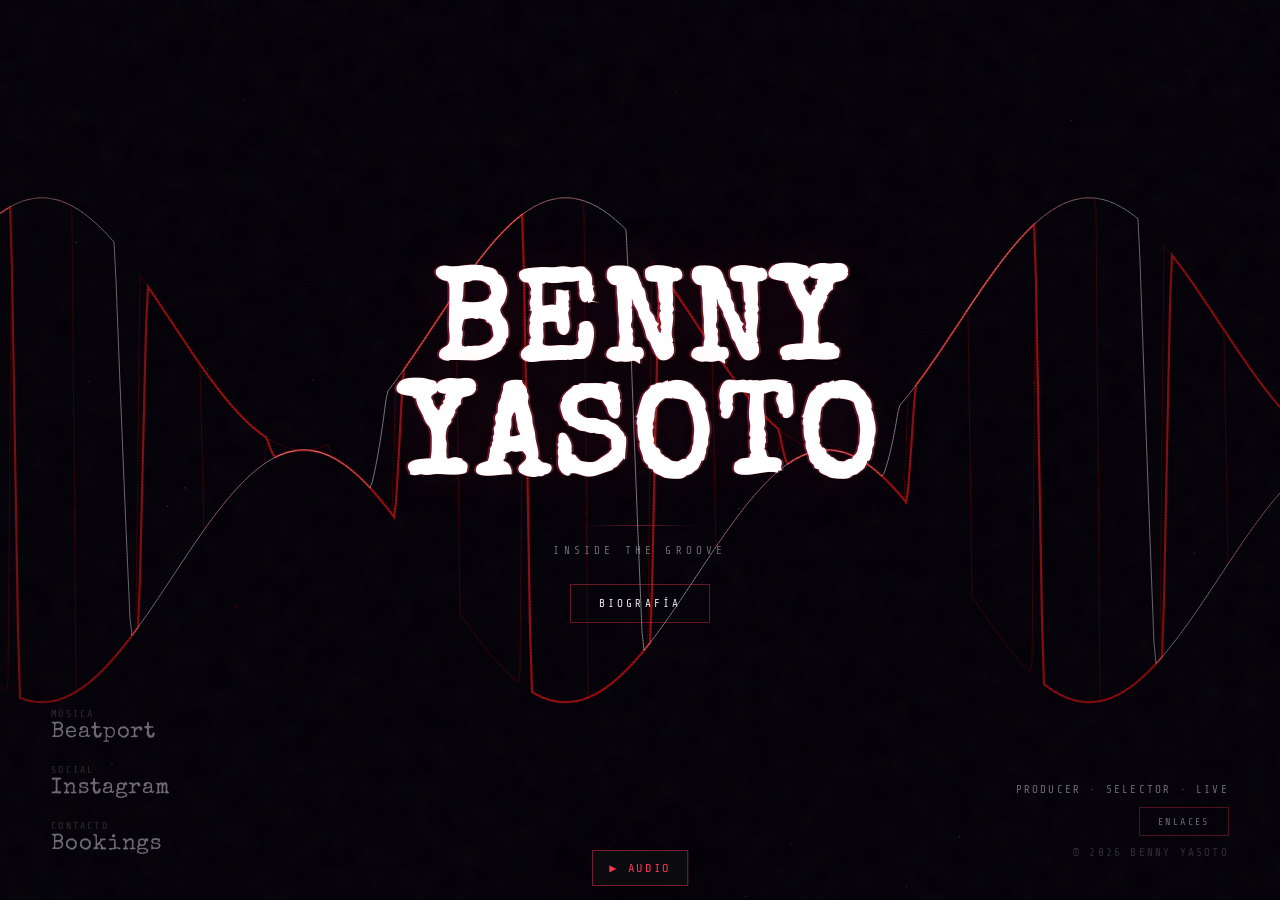
==== commit 1117ce60: "Fix all console issues: drop missing MP3, clean Mixcloud embed, remove BPM watermark" ====
--- a/index.html
+++ b/index.html
@@ -21,6 +21,8 @@
 <link rel="icon" type="image/png" sizes="16x16" href="/favicon-16x16.png">
 <link rel="apple-touch-icon" sizes="180x180" href="/apple-touch-icon.png">
 <link rel="manifest" href="/site.webmanifest">
+<link rel="preconnect" href="https://www.mixcloud.com" crossorigin>
+<link rel="preconnect" href="https://widget.mixcloud.com" crossorigin>
 
 <meta property="og:type" content="website">
 <meta property="og:title" content="Benny Yasoto · Techno">
@@ -925,7 +927,7 @@
 <script>
 /**
  * Benny Yasoto — audio-synced oscilloscope engine
- * Waveform + kick follow playback; Mixcloud fallback if local MP3 is missing.
+ * Waveform + kick follow playback; Mixcloud widget with clock fallback.
  */
 (function () {
   'use strict';
@@ -939,9 +941,7 @@
   const BEAT_SEC = 60 / BPM;
   const WAVE_SCROLL = BPM * 0.078;
   const STROBE_MS = 60;
-  const AUDIO_SRC = 'assets/audio/benny-yasoto.mp3';
-  const MIXCLOUD_URL =
-    'https://www.mixcloud.com/forzinvalves/benny-yasoto-mor-club-30-12-2012/';
+  const MIXCLOUD_PATH = '/forzinvalves/benny-yasoto-mor-club-30-12-2012/';
 
   const PERFORMANCE_PRESETS = [
     { name: 'low', noiseScale: 200 },
@@ -984,10 +984,6 @@
     ]);
   }
 
-  let audioEl = null;
-  let audioCtx = null;
-  let analyser = null;
-  let freqData = null;
   let mixWidget = null;
   let mixPosition = 0;
 
@@ -1026,8 +1022,8 @@
       '}',
       '.audio-unlock.is-hidden { display: none; }',
       '#mixcloud-player {',
-      '  position: fixed; bottom: 12px; right: 12px; width: min(340px, 92vw);',
-      '  height: 60px; border: 0; z-index: 50; opacity: 0.9;',
+      '  position: fixed; left: -9999px; width: 300px; height: 120px;',
+      '  border: 0; opacity: 0; pointer-events: none; z-index: -1;',
       '}',
     ].join('\n');
     document.head.appendChild(style);
@@ -1068,18 +1064,9 @@
   function mixcloudEmbedSrc() {
     return (
       'https://www.mixcloud.com/widget/iframe/?feed=' +
-      encodeURIComponent(MIXCLOUD_URL) +
-      '&hide_cover=1&mini=1'
+      encodeURIComponent(MIXCLOUD_PATH) +
+      '&hide_cover=1&hide_tracklist=1'
     );
-  }
-
-  async function localAudioExists() {
-    try {
-      const res = await fetch(AUDIO_SRC, { method: 'HEAD', cache: 'no-store' });
-      return res.ok;
-    } catch (_) {
-      return false;
-    }
   }
 
   function initMixcloud() {
@@ -1095,74 +1082,20 @@
           'encrypted-media; fullscreen; autoplay; idle-detection; speaker-selection; web-share';
         document.body.appendChild(iframe);
       }
-      mixWidget = window.Mixcloud.PlayerWidget(iframe);
+      try {
+        mixWidget = window.Mixcloud.PlayerWidget(iframe);
+      } catch (_) {
+        return false;
+      }
       return withTimeout(
         mixWidget.ready.then(() => {
           audioMode = 'mixcloud';
           return true;
         }),
-        6000,
+        8000,
         false
       );
     });
-  }
-
-  function initFileAudio() {
-    return withTimeout(new Promise((resolve) => {
-      audioEl = document.createElement('audio');
-      audioEl.id = 'site-audio';
-      audioEl.src = AUDIO_SRC;
-      audioEl.loop = true;
-      audioEl.crossOrigin = 'anonymous';
-      audioEl.preload = 'auto';
-      audioEl.style.cssText = 'position:fixed;width:0;height:0;opacity:0;pointer-events:none;';
-      document.body.appendChild(audioEl);
-
-      const onReady = () => {
-        try {
-          const Ctx = window.AudioContext || window.webkitAudioContext;
-          if (!Ctx) {
-            audioMode = 'file';
-            resolve(true);
-            return;
-          }
-          audioCtx = new Ctx();
-          const source = audioCtx.createMediaElementSource(audioEl);
-          analyser = audioCtx.createAnalyser();
-          analyser.fftSize = 2048;
-          analyser.smoothingTimeConstant = 0.82;
-          freqData = new Uint8Array(analyser.frequencyBinCount);
-          source.connect(analyser);
-          analyser.connect(audioCtx.destination);
-          audioMode = 'file';
-          resolve(true);
-        } catch (_) {
-          audioMode = 'file';
-          resolve(true);
-        }
-      };
-
-      audioEl.addEventListener('canplaythrough', onReady, { once: true });
-      audioEl.addEventListener(
-        'error',
-        () => {
-          audioEl.remove();
-          audioEl = null;
-          resolve(false);
-        },
-        { once: true }
-      );
-      audioEl.load();
-    }), 4000, false);
-  }
-
-  function readAnalyser() {
-    if (!analyser || !freqData) return;
-    analyser.getByteFrequencyData(freqData);
-    let bass = 0;
-    const bins = Math.min(16, freqData.length);
-    for (let i = 0; i < bins; i++) bass += freqData[i];
-    audioBass = bass / (bins * 255);
   }
 
   function pollMixPosition() {
@@ -1173,17 +1106,6 @@
   }
 
   async function tryAutoplay() {
-    if (audioMode === 'file' && audioEl) {
-      if (audioCtx && audioCtx.state === 'suspended') await audioCtx.resume();
-      try {
-        await audioEl.play();
-        audioPlaying = true;
-        hideUnlock();
-        return true;
-      } catch (_) {
-        return false;
-      }
-    }
     if (audioMode === 'mixcloud' && mixWidget) {
       try {
         mixWidget.play();
@@ -1337,15 +1259,6 @@
     }
   }
 
-  function drawBpmWatermark() {
-    ctx.font = `bold ${Math.max(9, width * 0.028)}px 'Share Tech Mono',monospace`;
-    ctx.fillStyle = 'rgba(255,0,0,0.18)';
-    ctx.textAlign = 'right';
-    ctx.textBaseline = 'top';
-    ctx.fillText(`${BPM} BPM`, width - 10, 10);
-    ctx.textAlign = 'left';
-  }
-
   function triggerBeatEffects(now, beatN) {
     if (isMobile || reduceEffects) return;
     const isFourBeat = beatN % 4 === 0;
@@ -1364,12 +1277,6 @@
   }
 
   function updateTiming(delta) {
-    if (audioMode === 'file' && audioEl && !audioEl.paused) {
-      readAnalyser();
-      elapsed = audioEl.currentTime;
-      wallElapsed = elapsed;
-      return;
-    }
     if (audioMode === 'mixcloud' && audioPlaying) {
       pollMixPosition();
       if (mixPosition > 0) {
@@ -1438,8 +1345,6 @@
     if (!isMobile) drawScanlines();
 
     if (isStrobing) drawStrobe(Math.min(1, (strobeUntil - now) / STROBE_MS));
-
-    drawBpmWatermark();
   }
 
   async function boot() {
@@ -1468,9 +1373,7 @@
 
     void (async () => {
       const mixOk = await initMixcloud();
-      if (!mixOk && (await localAudioExists())) {
-        await initFileAudio();
-      }
+      if (!mixOk) audioMode = 'clock';
       const autoplayed = await tryAutoplay();
       if (!autoplayed) showUnlock();
     })();
